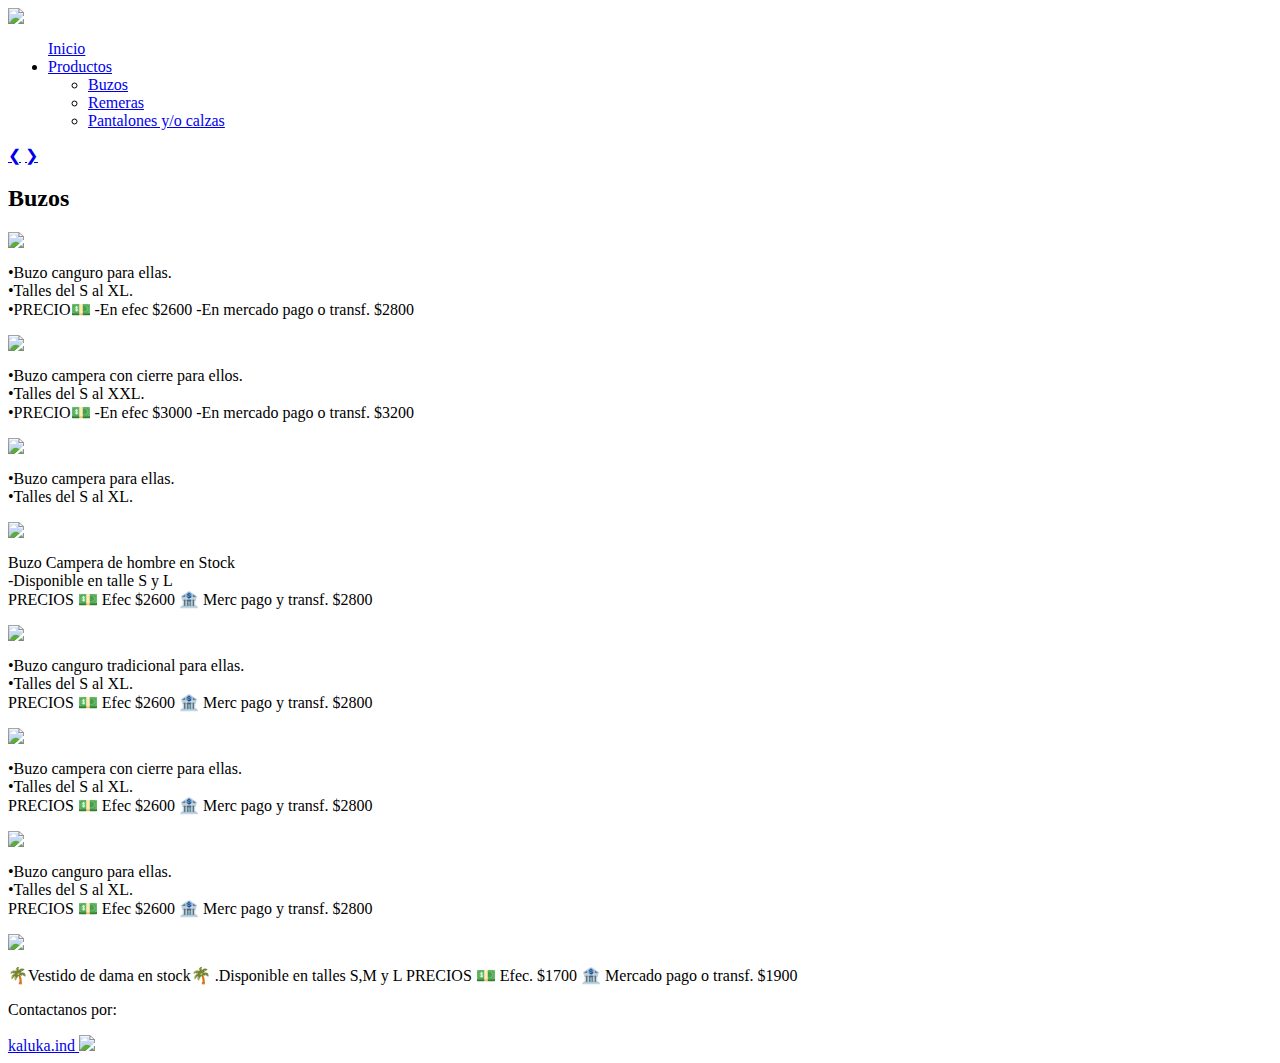
==== buzos.html @ 69c10903 "Add files via upload" ====
<html lang="en">

<head>
    <meta charset="UTF-8">
    <link rel="stylesheet" type=text/css href="C:\Users\notde\Desktop\Juegos\Programación\kaluka.ind\css.css">
    <link rel="shortcut icon" type="image/x-icon" href="C:\Users\notde\Desktop\Juegos\Programación\kaluka.ind\imagenes/logo.png" class="Logo" <meta name="viewport" content="width=device-width, initial-scale=1">
    <meta http-equiv="X-UA-Compatible" content="IE=edge">
    <link rel="preconnect" href="https://fonts.gstatic.com">
    <link rel="preconnect" href="https://fonts.gstatic.com">
    <link rel="preconnect" href="https://fonts.gstatic.com">
    <link rel="preconnect" href="https://fonts.gstatic.com">
    <link href="https://fonts.googleapis.com/css2?family=Cardo&display=swap" rel="stylesheet">
    <meta name="viewport" content="width=device-width, initial-scale=1.0">
    <title>Kaluka.ind</title>
</head>

<body>
    <nav>
        <img src="C:\Users\notde\Desktop\Juegos\Programación\kaluka.ind\imagenes/logo.png" class="logo">
        <div class="menu">
            <ul class="menuDesplegable">
                <a class="inicio" href="file:///C:/Users/notde/Desktop/Juegos/Programación/kaluka.ind/index.html">
                    Inicio</a><br>
                <li>
                    <a class="productos" href="C:\Users\notde\Desktop\Juegos\Programación\kaluka.ind/productos.html">
                        Productos</a>
                    <ul class="desplegable">
                        <li> <a class="desplegable1" href="C:\Users\notde\Desktop\Juegos\Programación\kaluka.ind/buzos.html">Buzos</a></li>
                        <li> <a class="desplegable1" href="C:\Users\notde\Desktop\Juegos\Programación\kaluka.ind/remeras.html">Remeras</a><br>
                        </li>
                        <li> <a class="desplegable1" href="C:\Users\notde\Desktop\Juegos\Programación\kaluka.ind/pantalonesYCalzas.html">Pantalones
                                y/o calzas</a></li>
                    </ul>
                </li>
            </ul>
        </div>
    </nav>
    <div class="slide-contenedor">
        <div class="miSlider fade">
            <img src="C:\Users\notde\Desktop\Juegos\Programación\kaluka.ind\imagenes\buzos/9buzos.jfif" alt="">
        </div>
        <div class="miSlider fade">
            <img src="C:\Users\notde\Desktop\Juegos\Programación\kaluka.ind\imagenes\buzos/8buzos.jfif" alt="">
        </div>
        <div class="miSlider fade">
            <img src="C:\Users\notde\Desktop\Juegos\Programación\kaluka.ind\imagenes\buzos/buzoCamperaGris.jfif" alt="">
        </div>
        <div class="miSlider fade">
            <img src="C:\Users\notde\Desktop\Juegos\Programación\kaluka.ind\imagenes\buzos/buzoCamperaParaHombres.jfif" alt="">
        </div>
        <div class="miSlider fade">
            <img src="C:\Users\notde\Desktop\Juegos\Programación\kaluka.ind\imagenes\buzos/buzoCamperaTradicionalParaEllas.jfif" alt="">
        </div>
        <div class="miSlider fade">
            <img src="C:\Users\notde\Desktop\Juegos\Programación\kaluka.ind\imagenes\buzos/buzosCamperaParaElllas.jfif" alt="">
        </div>
        <div class="miSlider fade">
            <img src="C:\Users\notde\Desktop\Juegos\Programación\kaluka.ind\imagenes\buzos/buzosCanguroAdidasParaEllas.jfif" alt="">
        </div>
        <div class="miSlider fade">
            <img src="C:\Users\notde\Desktop\Juegos\Programación\kaluka.ind\imagenes\buzos/vestidosDeDama.jfif" alt="">
        </div>
        <div class="direcciones">
            <a href="#" class="atras" onclick="avanzaSlide(-1)">&#10094;</a>
            <a href="#" class="adelante" onclick="avanzaSlide(1)">&#10095;</a>
        </div>
        <div class="barras">
            <span class="barra active" onclick="posicionSlide(1)"></span>
            <span class="barra" onclick="posicionSlide(2)"></span>
            <span class="barra" onclick="posicionSlide(3)"></span>
            <span class="barra" onclick="posicionSlide(4)"></span>
            <span class="barra" onclick="posicionSlide(5)"></span>
            <span class="barra" onclick="posicionSlide(6)"></span>
            <span class="barra" onclick="posicionSlide(7)"></span>
            <span class="barra" onclick="posicionSlide(8)"></span>
        </div>
    </div>
    <script src="main.js"></script>
    <div class="listaEntera">
        <h2 class="buzosTitulo">Buzos</h2>
        <div class="adidas1">
            <img class="fotoBuzos" id="foto1" src="C:\Users\notde\Desktop\Juegos\Programación\kaluka.ind\imagenes\buzos/9buzos.jfif">
            <p class="texto1">•Buzo canguro para ellas.<br>•Talles del S al XL.<br>•PRECIO💵
                -En efec $2600
                -En mercado pago o transf. $2800</p>
        </div>
        <div class="adidas2">
            <img class="fotoBuzos" id="foto2" src="C:\Users\notde\Desktop\Juegos\Programación\kaluka.ind\imagenes\buzos/8buzos.jfif">
            <p class="texto1 ">•Buzo campera con cierre para ellos.<br>•Talles del S al XXL.<br>•PRECIO💵
                -En efec $3000
                -En mercado pago o transf. $3200</p>
        </div>
        <div class="adidas3 ">
            <img class="fotoBuzos " id="foto3" src="C:\Users\notde\Desktop\Juegos\Programación\kaluka.ind\imagenes\buzos/buzoCamperaGris.jfif">
            <p class="texto1">•Buzo campera para ellas.<br>•Talles del S al XL.</p>
        </div>
        <div class="adidas4">
            <img class="fotoBuzos" id="foto4" src=" C:\Users\notde\Desktop\Juegos\Programación\kaluka.ind\imagenes\buzos/buzoCamperaParaHombres.jfif ">
            <p class="texto1 ">Buzo Campera de hombre en Stock<br>-Disponible en talle S y L <br>PRECIOS
                💵 Efec $2600
                🏦 Merc pago y transf. $2800</p>
        </div>
        <div class="adidas5 ">
            <img class="fotoBuzos " id="foto5" src="C:\Users\notde\Desktop\Juegos\Programación\kaluka.ind\imagenes\buzos/buzoCamperaTradicionalParaEllas.jfif">
            <p class="texto1">•Buzo canguro tradicional para ellas.<br>•Talles del S al XL.<br>PRECIOS
                💵 Efec $2600
                🏦 Merc pago y transf. $2800</p>
        </div>
        <div class="adidas6">
            <img class="fotoBuzos" id="foto6" src=" C:\Users\notde\Desktop\Juegos\Programación\kaluka.ind\imagenes\buzos/buzosCamperaParaElllas.jfif ">
            <p class="texto1 ">•Buzo campera con cierre para ellas.<br>•Talles del S al XL.<br>PRECIOS
                💵 Efec $2600
                🏦 Merc pago y transf. $2800</p>
        </div>
        <div class="adidas7 ">
            <img class="fotoBuzos " id="foto7" src="C:\Users\notde\Desktop\Juegos\Programación\kaluka.ind\imagenes\buzos/buzosCanguroAdidasParaEllas.jfif">
            <p class="texto1">•Buzo canguro para ellas.<br>•Talles del S al XL.<br>PRECIOS
                💵 Efec $2600
                🏦 Merc pago y transf. $2800</p>
        </div>
        <div class="adidas8 ">
            <img class="fotoBuzos " id="foto8" src="C:\Users\notde\Desktop\Juegos\Programación\kaluka.ind\imagenes\buzos/vestidosDeDama.jfif">
            <p class="texto1">🌴Vestido de dama en stock🌴
                .Disponible en talles S,M y L
                PRECIOS
                💵 Efec. $1700
                🏦 Mercado pago o transf. $1900</p>
        </div>
    </div>
    <footer><div class="cajaContactos"><p>Contactanos por:</p><a target=_blank href="https://www.instagram.com/kaluka.ind/">kaluka.ind
        <img class="logoIg" src="C:\Users\notde\Desktop\Juegos\Programación\kaluka.ind\imagenes/ig.jpg"></a>
            </div>
        </footer>
</body>

</html>
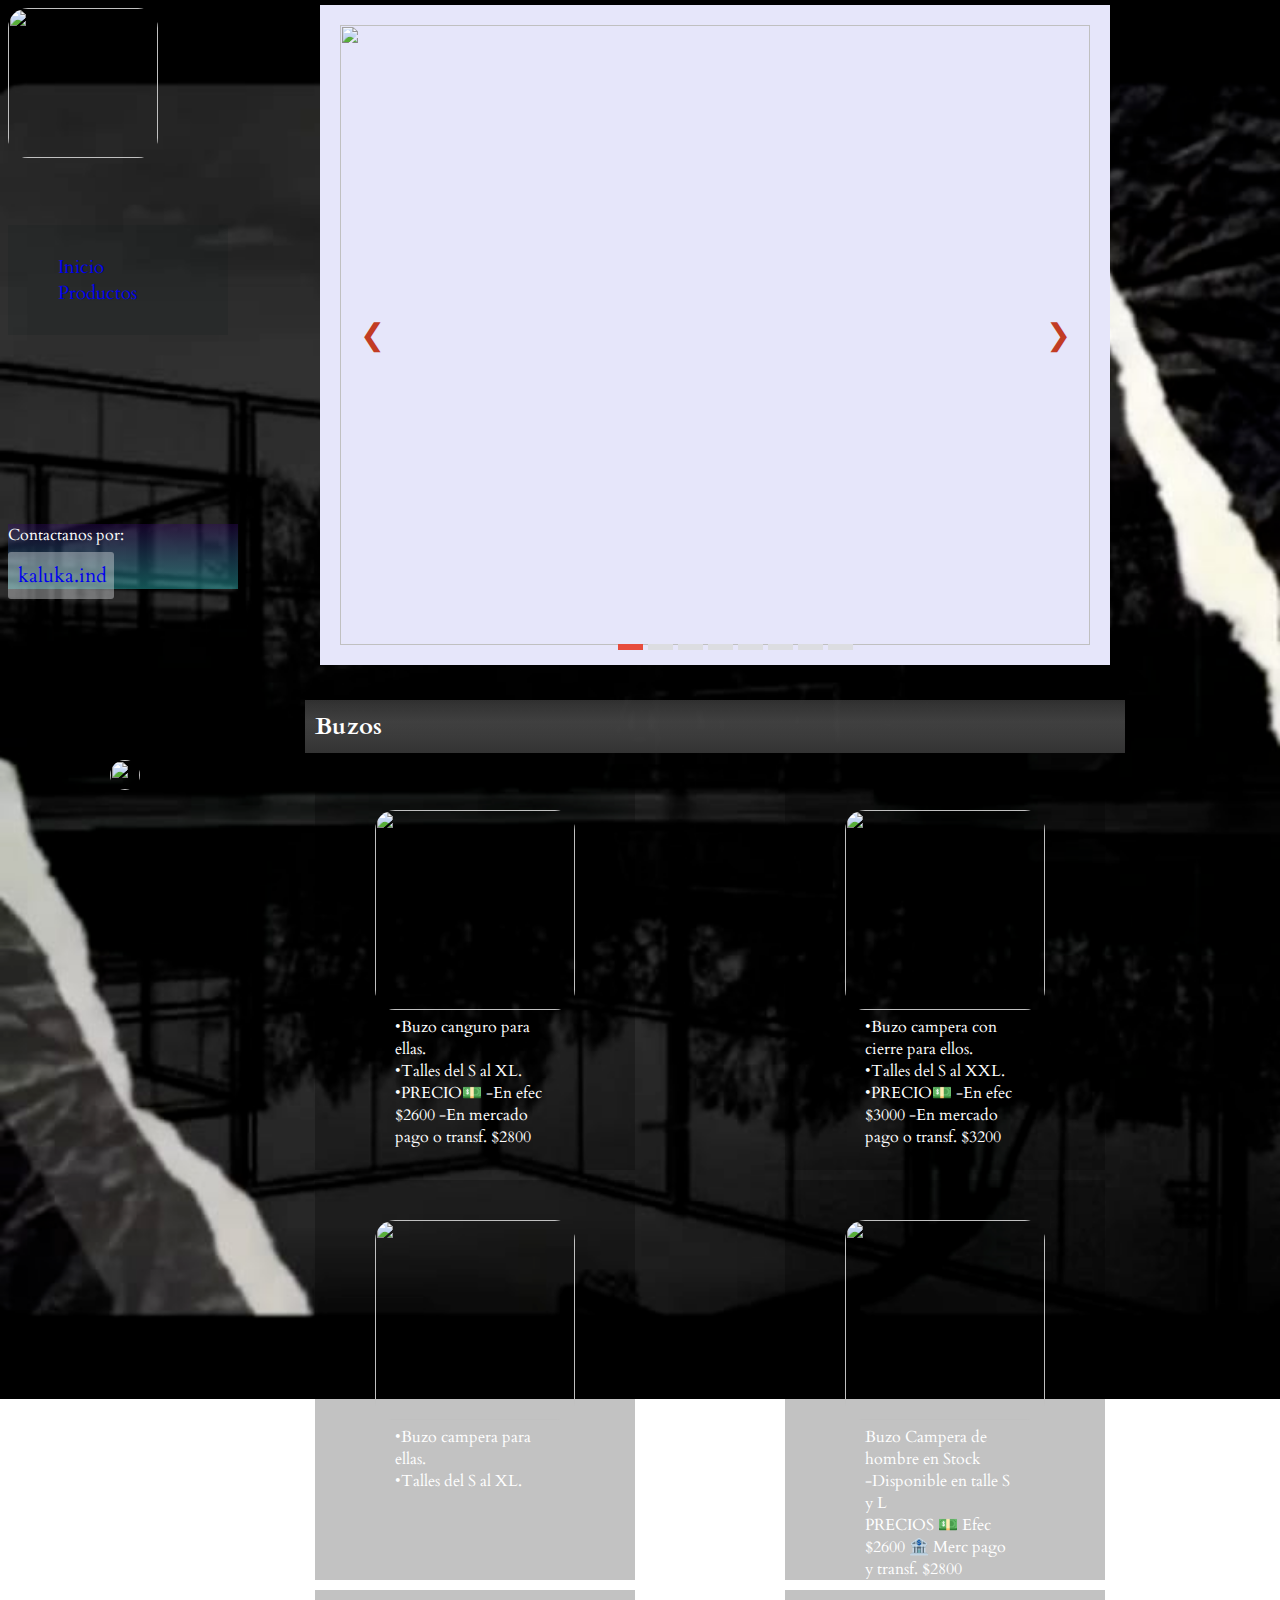
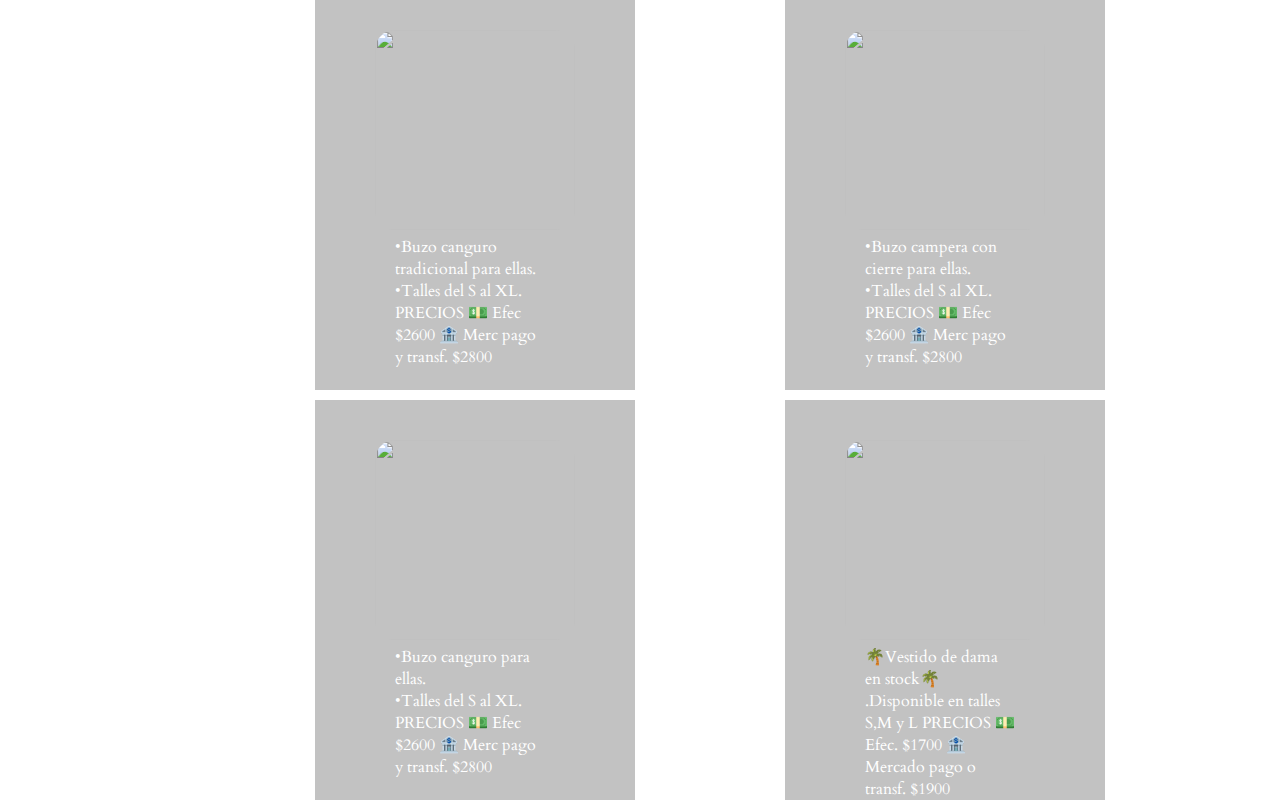
==== commit e4698961: "Update buzos.html" ====
--- a/buzos.html
+++ b/buzos.html
@@ -2,8 +2,8 @@
 
 <head>
     <meta charset="UTF-8">
-    <link rel="stylesheet" type=text/css href="C:\Users\notde\Desktop\Juegos\Programación\kaluka.ind\css.css">
-    <link rel="shortcut icon" type="image/x-icon" href="C:\Users\notde\Desktop\Juegos\Programación\kaluka.ind\imagenes/logo.png" class="Logo" <meta name="viewport" content="width=device-width, initial-scale=1">
+    <link rel="stylesheet" type=text/css href="css.css">
+    <link rel="shortcut icon" type="image/x-icon" href="logo.png" class="Logo" <meta name="viewport" content="width=device-width, initial-scale=1">
     <meta http-equiv="X-UA-Compatible" content="IE=edge">
     <link rel="preconnect" href="https://fonts.gstatic.com">
     <link rel="preconnect" href="https://fonts.gstatic.com">
@@ -16,19 +16,19 @@
 
 <body>
     <nav>
-        <img src="C:\Users\notde\Desktop\Juegos\Programación\kaluka.ind\imagenes/logo.png" class="logo">
+        <img src="logo.png" class="logo">
         <div class="menu">
             <ul class="menuDesplegable">
-                <a class="inicio" href="file:///C:/Users/notde/Desktop/Juegos/Programación/kaluka.ind/index.html">
+                <a class="inicio" href="index.html">
                     Inicio</a><br>
                 <li>
-                    <a class="productos" href="C:\Users\notde\Desktop\Juegos\Programación\kaluka.ind/productos.html">
+                    <a class="productos" href="productos.html">
                         Productos</a>
                     <ul class="desplegable">
-                        <li> <a class="desplegable1" href="C:\Users\notde\Desktop\Juegos\Programación\kaluka.ind/buzos.html">Buzos</a></li>
-                        <li> <a class="desplegable1" href="C:\Users\notde\Desktop\Juegos\Programación\kaluka.ind/remeras.html">Remeras</a><br>
+                        <li> <a class="desplegable1" href="buzos.html">Buzos</a></li>
+                        <li> <a class="desplegable1" href="remeras.html">Remeras</a><br>
                         </li>
-                        <li> <a class="desplegable1" href="C:\Users\notde\Desktop\Juegos\Programación\kaluka.ind/pantalonesYCalzas.html">Pantalones
+                        <li> <a class="desplegable1" href="pantalonesYCalzas.html">Pantalones
                                 y/o calzas</a></li>
                     </ul>
                 </li>
@@ -37,28 +37,28 @@
     </nav>
     <div class="slide-contenedor">
         <div class="miSlider fade">
-            <img src="C:\Users\notde\Desktop\Juegos\Programación\kaluka.ind\imagenes\buzos/9buzos.jfif" alt="">
+            <img src="9buzos.jfif" alt="">
         </div>
         <div class="miSlider fade">
-            <img src="C:\Users\notde\Desktop\Juegos\Programación\kaluka.ind\imagenes\buzos/8buzos.jfif" alt="">
+            <img src="8buzos.jfif" alt="">
         </div>
         <div class="miSlider fade">
-            <img src="C:\Users\notde\Desktop\Juegos\Programación\kaluka.ind\imagenes\buzos/buzoCamperaGris.jfif" alt="">
+            <img src="buzoCamperaGris.jfif" alt="">
         </div>
         <div class="miSlider fade">
-            <img src="C:\Users\notde\Desktop\Juegos\Programación\kaluka.ind\imagenes\buzos/buzoCamperaParaHombres.jfif" alt="">
+            <img src="buzoCamperaParaHombres.jfif" alt="">
         </div>
         <div class="miSlider fade">
-            <img src="C:\Users\notde\Desktop\Juegos\Programación\kaluka.ind\imagenes\buzos/buzoCamperaTradicionalParaEllas.jfif" alt="">
+            <img src="buzoCamperaTradicionalParaEllas.jfif" alt="">
         </div>
         <div class="miSlider fade">
-            <img src="C:\Users\notde\Desktop\Juegos\Programación\kaluka.ind\imagenes\buzos/buzosCamperaParaElllas.jfif" alt="">
+            <img src="buzosCamperaParaElllas.jfif" alt="">
         </div>
         <div class="miSlider fade">
-            <img src="C:\Users\notde\Desktop\Juegos\Programación\kaluka.ind\imagenes\buzos/buzosCanguroAdidasParaEllas.jfif" alt="">
+            <img src="buzosCanguroAdidasParaEllas.jfif" alt="">
         </div>
         <div class="miSlider fade">
-            <img src="C:\Users\notde\Desktop\Juegos\Programación\kaluka.ind\imagenes\buzos/vestidosDeDama.jfif" alt="">
+            <img src="vestidosDeDama.jfif" alt="">
         </div>
         <div class="direcciones">
             <a href="#" class="atras" onclick="avanzaSlide(-1)">&#10094;</a>
@@ -79,47 +79,47 @@
     <div class="listaEntera">
         <h2 class="buzosTitulo">Buzos</h2>
         <div class="adidas1">
-            <img class="fotoBuzos" id="foto1" src="C:\Users\notde\Desktop\Juegos\Programación\kaluka.ind\imagenes\buzos/9buzos.jfif">
+            <img class="fotoBuzos" id="foto1" src="9buzos.jfif">
             <p class="texto1">•Buzo canguro para ellas.<br>•Talles del S al XL.<br>•PRECIO💵
                 -En efec $2600
                 -En mercado pago o transf. $2800</p>
         </div>
         <div class="adidas2">
-            <img class="fotoBuzos" id="foto2" src="C:\Users\notde\Desktop\Juegos\Programación\kaluka.ind\imagenes\buzos/8buzos.jfif">
+            <img class="fotoBuzos" id="foto2" src="8buzos.jfif">
             <p class="texto1 ">•Buzo campera con cierre para ellos.<br>•Talles del S al XXL.<br>•PRECIO💵
                 -En efec $3000
                 -En mercado pago o transf. $3200</p>
         </div>
         <div class="adidas3 ">
-            <img class="fotoBuzos " id="foto3" src="C:\Users\notde\Desktop\Juegos\Programación\kaluka.ind\imagenes\buzos/buzoCamperaGris.jfif">
+            <img class="fotoBuzos " id="foto3" src="buzoCamperaGris.jfif">
             <p class="texto1">•Buzo campera para ellas.<br>•Talles del S al XL.</p>
         </div>
         <div class="adidas4">
-            <img class="fotoBuzos" id="foto4" src=" C:\Users\notde\Desktop\Juegos\Programación\kaluka.ind\imagenes\buzos/buzoCamperaParaHombres.jfif ">
+            <img class="fotoBuzos" id="foto4" src="buzoCamperaParaHombres.jfif">
             <p class="texto1 ">Buzo Campera de hombre en Stock<br>-Disponible en talle S y L <br>PRECIOS
                 💵 Efec $2600
                 🏦 Merc pago y transf. $2800</p>
         </div>
         <div class="adidas5 ">
-            <img class="fotoBuzos " id="foto5" src="C:\Users\notde\Desktop\Juegos\Programación\kaluka.ind\imagenes\buzos/buzoCamperaTradicionalParaEllas.jfif">
+            <img class="fotoBuzos " id="foto5" src="buzoCamperaTradicionalParaEllas.jfif">
             <p class="texto1">•Buzo canguro tradicional para ellas.<br>•Talles del S al XL.<br>PRECIOS
                 💵 Efec $2600
                 🏦 Merc pago y transf. $2800</p>
         </div>
         <div class="adidas6">
-            <img class="fotoBuzos" id="foto6" src=" C:\Users\notde\Desktop\Juegos\Programación\kaluka.ind\imagenes\buzos/buzosCamperaParaElllas.jfif ">
+            <img class="fotoBuzos" id="foto6" src="buzosCamperaParaElllas.jfif">
             <p class="texto1 ">•Buzo campera con cierre para ellas.<br>•Talles del S al XL.<br>PRECIOS
                 💵 Efec $2600
                 🏦 Merc pago y transf. $2800</p>
         </div>
         <div class="adidas7 ">
-            <img class="fotoBuzos " id="foto7" src="C:\Users\notde\Desktop\Juegos\Programación\kaluka.ind\imagenes\buzos/buzosCanguroAdidasParaEllas.jfif">
+            <img class="fotoBuzos " id="foto7" src="buzosCanguroAdidasParaEllas.jfif">
             <p class="texto1">•Buzo canguro para ellas.<br>•Talles del S al XL.<br>PRECIOS
                 💵 Efec $2600
                 🏦 Merc pago y transf. $2800</p>
         </div>
         <div class="adidas8 ">
-            <img class="fotoBuzos " id="foto8" src="C:\Users\notde\Desktop\Juegos\Programación\kaluka.ind\imagenes\buzos/vestidosDeDama.jfif">
+            <img class="fotoBuzos " id="foto8" src="vestidosDeDama.jfif">
             <p class="texto1">🌴Vestido de dama en stock🌴
                 .Disponible en talles S,M y L
                 PRECIOS
@@ -128,9 +128,9 @@
         </div>
     </div>
     <footer><div class="cajaContactos"><p>Contactanos por:</p><a target=_blank href="https://www.instagram.com/kaluka.ind/">kaluka.ind
-        <img class="logoIg" src="C:\Users\notde\Desktop\Juegos\Programación\kaluka.ind\imagenes/ig.jpg"></a>
+        <img class="logoIg" src="ig.jpg"></a>
             </div>
         </footer>
 </body>
 
-</html>+</html>
--- a/css.css
+++ b/css.css
@@ -0,0 +1,648 @@
+body {
+    width: auto;
+    height: auto;
+    background: url(fondo.png);
+    background-repeat: no-repeat;
+    background-attachment: fixed;
+    background-size: cover;
+    color: white;
+    font-family: 'Cardo', serif;
+}
+
+.logo {
+    width: 150px;
+    height: 150px;
+    border-radius: 20px;
+    position: absolute;
+}
+
+
+/*Zona Menu*/
+
+.menu {
+    position: absolute;
+    top: 25%;
+    background-color: rgba(18, 29, 29, 0.178);
+    font-size: larger;
+    width: 200px;
+    text-decoration: solid;
+    padding: 10px;
+}
+
+.inicio {
+    text-decoration: none;
+    transition: 1s;
+}
+
+.productos {
+    text-decoration: none;
+    transition: 1s;
+}
+
+nav {
+    width: 200px;
+    height: 500px;
+    list-style: none;
+}
+
+.menuDesplegable {
+    float: left;
+    list-style: none;
+    transition: 0.5s;
+}
+
+.desplegable {
+    text-decoration: none;
+    list-style: none;
+    display: none;
+    transition: 0.5s;
+}
+
+.inicio:hover {
+    transition: 0.5s;
+    border-left: 5px solid rgba(95, 158, 160, 0.37);
+    width: 100%;
+}
+
+.productos:hover {
+    transition: 0.5s;
+    border-left: 5px solid rgba(95, 158, 160, 0.37);
+}
+
+.desplegable1 {
+    list-style: none;
+    text-decoration: none;
+    transition: 0.5s;
+}
+
+.desplegable1:hover {
+    border-left: 5px solid rgba(165, 42, 42, 0.226);
+}
+
+nav ul li:hover ul {
+    display: block;
+}
+
+.cajaContactos{
+    width: 230px;
+    height: 65px;
+    text-decoration: none;
+    background-image: linear-gradient(to top, #30d0d067 0%, #33086762 100%);
+}
+.cajaContactos a{
+    font-size: 20px;
+    padding: 10px 7px 10px 10px;
+    background: #dcdde16c;
+    text-decoration: none;
+    transition: 1s;
+    border-radius: 3px;
+}
+
+.cajaContactos a:hover{
+    background:rgb(34, 120, 178) ;
+}
+
+    .logoIg{
+    position: absolute;
+    width: 30px;
+    height: 30px;
+    left: 110px;
+    bottom: 110px;
+    border-radius: 20px;
+}
+/*Termina Zona Menu*/
+
+
+/*Zona Primera Página*/
+
+h1 {
+    background-image: linear-gradient(120deg, #a1c4fd7a 0%, #c2e9fb85 100%);
+text-align: center;
+}
+
+.primeraCaja {
+    position: absolute;
+    background-color: #3232327a;
+    top: 205px;
+    left: 250px;
+    width: 430px;
+    height: 450px;
+}
+
+.nosotros {
+    position: absolute;
+    height: 340px;
+    width: 400px;
+    top: 90px;
+    left: 15px;
+    border-radius: 20px;
+}
+
+.segundaCaja {
+    position: absolute;
+    left: 700px;
+    top: 205px;
+    width: 430px;
+    height: 450px;
+    background-color: #3232327a;
+}
+
+.proceso {
+    position: absolute;
+    width: 400px;
+    height: 350px;
+    left: 15px;
+    border-radius: 20px;
+}
+
+.tercerCaja {
+    position: absolute;
+    top: 670px;
+    left: 480px;
+    width: 430px;
+    height: 450px;
+    background-color: #3232327a;
+
+}
+
+.medioDePago {
+    position: absolute;
+    width: 400px;
+    height: 330px;
+    left: 15px;
+    border-radius: 20px;
+}
+
+
+/*Termina Zona Primera Página*/
+
+
+/*Zona Segunda Página*/
+
+.menuProductos {
+    position: absolute;
+    top: 180px;
+    left: 400px;
+    width: 500px;
+    height: 400px;
+    padding: 50px;
+}
+
+.menuProductos div a{
+    font-size: 25px;
+}
+.cajaBuzos {
+    position: absolute;
+    right: 400px;
+    background-color: rgba(0, 0, 0, 0.103);
+    width: 300px;
+    height: 280px;
+    padding: 5px;
+    transition: 1s;
+}
+
+.buzos {
+    position: absolute;
+    left: 120px;
+    width: 180px;
+    height: 250px;
+    text-decoration: none;
+}
+
+.fotoBuzos {
+    position: absolute;
+    top: 40px;
+    left: 60px;
+    width: 200px;
+    height: 200px;
+    border-radius: 20px;
+}
+
+.cajaBuzos:hover {
+    background-color: rgb(33, 33, 56);
+}
+
+.cajaRemeras {
+    position: absolute;
+    background-color: rgba(0, 0, 0, 0.192);
+    left: 250px;
+    width: 300px;
+    height: 280px;
+    padding: 5px;
+    transition: 1s;
+}
+
+.remeras {
+    position: absolute;
+    width: 180px;
+    height: 250px;
+    left: 120px;
+    text-decoration: none;
+}
+
+.fotoRemeras {
+    position: absolute;
+    width: 200px;
+    bottom: 40px;
+    left: 60px;
+    height: 200px;
+    border-radius: 20px;
+}
+
+.cajaRemeras:hover {
+    background-color: rgb(33, 33, 56);
+}
+
+
+/*.vestidos {
+    position: absolute;
+    top: 300px;
+    text-decoration: none;
+}*/
+
+.cajaPantalones {
+    position: absolute;
+    background-color: rgba(0, 0, 0, 0.267);
+    left: 70px;
+    top: 350px;
+    width: 300px;
+    height: 280px;
+    padding: 5px;
+    transition: 1s;
+}
+
+.pantalones {
+    position: absolute;
+    text-decoration: none;
+    left: 50px;
+    width: 200px;
+    height: 250px;
+}
+
+.fotoPantalones {
+    position: absolute;
+    width: 200px;
+    top: 50px;
+    left: 55px;
+    height: 200px;
+    border-radius: 20px;
+}
+
+.cajaPantalones:hover {
+    background-color: rgb(33, 33, 56);
+}
+
+.menuProductos div a{
+    text-align: center;
+    width: 100%;
+    height: 100%;
+    left: 0px;
+    z-index: 2000;
+}
+/*Termina Zona Segunda Página*/
+
+
+/*Zona Lista De Productos*/
+
+.slide-contenedor {
+    position: absolute;
+    top: 5px;
+    left: 320px;
+    margin: auto;
+    width: 750px;
+    height: 620px;
+    padding: 20px;
+    overflow: hidden;
+    background-color: lavender;
+    /* margin: auto; */
+}
+
+
+/* .miSlider{
+    display: none;
+    transition: 2s;
+    max-height: 100vh;
+} */
+
+.miSlider img {
+    width: 100%;
+    max-height: 100vh;
+    height: inherit;
+    object-fit: cover;
+    vertical-align: top;
+    transition: 2s;
+}
+
+.direcciones {
+    width: 95%;
+    height: 100%;
+    position: absolute;
+    top: 0;
+    display: flex;
+    justify-content: space-between;
+    align-items: center;
+    font-size: 30px;
+}
+
+.direcciones a {
+    color: rgb(194, 60, 36);
+    display: inline-block;
+    padding: 20px;
+    text-decoration: none;
+}
+
+.direcciones a:hover {
+    background: rgba(0, 0, 0, .5);
+    transition: .5s;
+}
+
+.barras {
+    position: absolute;
+    bottom: 0;
+    width: 100%;
+    display: flex;
+    justify-content: center;
+    margin-bottom: 15px;
+}
+
+.barra {
+    cursor: pointer;
+    height: 6px;
+    width: 25px;
+    margin: 0 2px;
+    background: #dcdde1;
+    display: inline-block;
+    margin-left: 3px;
+}
+
+.active {
+    background-color: #e74c3c;
+}
+
+.fade {
+    animation-name: fade;
+    animation-duration: 1.5s;
+}
+
+@keyframes fade {
+    from {
+        opacity: .4;
+    }
+    to {
+        opacity: 1;
+    }
+}
+
+.listaEntera {
+    position: absolute;
+    left: 225px;
+    width: 600px;
+    height: 600px;
+    top: 680px;
+}
+
+.buzosTitulo {
+    position: absolute;
+    left: 80px;
+}
+
+h2 {
+    position: absolute;
+    background-color: rgba(0, 0, 0, 0.212);
+    width: 800px;
+    padding: 10px;
+    background: linear-gradient(to bottom, #3232327a 0%, #3f3f3f9a 40%, #1C1C1C 150%), linear-gradient(to top, rgba(255, 255, 255, 0.40) 0%, rgba(0, 0, 0, 0.25) 200%);
+    background-blend-mode: multiply;
+}
+
+.fotosBuzos {
+    position: fixed;
+    width: 200px;
+    height: 200px;
+    border-radius: 5px;
+}
+
+.texto1 {
+    position: absolute;
+    width: 150px;
+    left: 80px;
+    top: 230px;
+}
+
+.adidas1 {
+    position: absolute;
+    background-color: rgba(0, 0, 0, 0.24);
+    top: 90px;
+    width: 320px;
+    height: 400px;
+    left: 90px;
+    z-index: 1;
+    transition: all 1s;
+}
+
+.adidas1:hover {
+    background: linear-gradient(to bottom, #323232 0%, #3F3F3F 40%, #1C1C1C 150%), linear-gradient(to top, rgba(255, 255, 255, 0.40) 0%, rgba(0, 0, 0, 0.25) 200%);
+    background-blend-mode: multiply;
+    transition: 2s;
+}
+
+.adidas2 {
+    position: absolute;
+    background-color: rgba(0, 0, 0, 0.24);
+    width: 320px;
+    height: 400px;
+    top: 90px;
+    left: 560px;
+    z-index: 2;
+    transition: all 1s;
+}
+
+.adidas2:hover {
+    background: linear-gradient(to bottom, #323232 0%, #3F3F3F 40%, #1C1C1C 150%), linear-gradient(to top, rgba(255, 255, 255, 0.40) 0%, rgba(0, 0, 0, 0.25) 200%);
+    background-blend-mode: multiply;
+    transition: 2s;
+}
+
+.adidas3 {
+    position: absolute;
+    background-color: rgba(0, 0, 0, 0.24);
+    width: 320px;
+    height: 400px;
+    top: 500px;
+    left: 90px;
+    z-index: 3;
+    transition: all 1s;
+}
+
+.adidas3:hover {
+    background: linear-gradient(to bottom, #323232 0%, #3F3F3F 40%, #1C1C1C 150%), linear-gradient(to top, rgba(255, 255, 255, 0.40) 0%, rgba(0, 0, 0, 0.25) 200%);
+    background-blend-mode: multiply;
+    transition: 2s;
+}
+
+.adidas4 {
+    position: absolute;
+    background-color: rgba(0, 0, 0, 0.24);
+    width: 320px;
+    height: 400px;
+    top: 500px;
+    left: 560px;
+    z-index: 4;
+    transition: all 1s;
+}
+
+.adidas4:hover {
+    background: linear-gradient(to bottom, #323232 0%, #3F3F3F 40%, #1C1C1C 150%), linear-gradient(to top, rgba(255, 255, 255, 0.40) 0%, rgba(0, 0, 0, 0.25) 200%);
+    background-blend-mode: multiply;
+    transition: 2s;
+}
+
+.adidas5 {
+    position: absolute;
+    background-color: rgba(0, 0, 0, 0.24);
+    width: 320px;
+    height: 400px;
+    top: 910px;
+    left: 90px;
+    z-index: 5;
+    transition: all 1s;
+}
+
+.adidas5:hover {
+    background: linear-gradient(to bottom, #323232 0%, #3F3F3F 40%, #1C1C1C 150%), linear-gradient(to top, rgba(255, 255, 255, 0.40) 0%, rgba(0, 0, 0, 0.25) 200%);
+    background-blend-mode: multiply;
+    transition: 2s;
+}
+
+.adidas6 {
+    position: absolute;
+    background-color: rgba(0, 0, 0, 0.24);
+    width: 320px;
+    height: 400px;
+    top: 910px;
+    left: 560px;
+    z-index: 6;
+    transition: all 1s;
+}
+
+.adidas6:hover {
+    background: linear-gradient(to bottom, #323232 0%, #3F3F3F 40%, #1C1C1C 150%), linear-gradient(to top, rgba(255, 255, 255, 0.40) 0%, rgba(0, 0, 0, 0.25) 200%);
+    background-blend-mode: multiply;
+    transition: 2s;
+}
+
+.adidas7 {
+    position: absolute;
+    background-color: rgba(0, 0, 0, 0.24);
+    width: 320px;
+    height: 400px;
+    top: 1320px;
+    left: 90px;
+    z-index: 7;
+    transition: all 1s;
+}
+
+.adidas7:hover {
+    background: linear-gradient(to bottom, #323232 0%, #3F3F3F 40%, #1C1C1C 150%), linear-gradient(to top, rgba(255, 255, 255, 0.40) 0%, rgba(0, 0, 0, 0.25) 200%);
+    background-blend-mode: multiply;
+    transition: 2s;
+}
+
+.adidas8 {
+    position: absolute;
+    background-color: rgba(0, 0, 0, 0.24);
+    width: 320px;
+    height: 400px;
+    top: 1320px;
+    left: 560px;
+    transition: all 1s;
+}
+
+.adidas8:hover {
+    background: linear-gradient(to bottom, #323232 0%, #3F3F3F 40%, #1C1C1C 150%), linear-gradient(to top, rgba(255, 255, 255, 0.40) 0%, rgba(0, 0, 0, 0.25) 200%);
+    background-blend-mode: multiply;
+    transition: 2s;
+}
+
+.adidas9 {
+    position: absolute;
+    background-color: rgba(0, 0, 0, 0.24);
+    width: 320px;
+    height: 400px;
+    top: 1730px;
+    left: 90px;
+    transition: all 1s;
+}
+
+.adidas9:hover {
+    background: linear-gradient(to bottom, #323232 0%, #3F3F3F 40%, #1C1C1C 150%), linear-gradient(to top, rgba(255, 255, 255, 0.40) 0%, rgba(0, 0, 0, 0.25) 200%);
+    background-blend-mode: multiply;
+    transition: 2s;
+}
+
+.adidas10 {
+    position: absolute;
+    background-color: rgba(0, 0, 0, 0.24);
+    width: 320px;
+    height: 400px;
+    top: 1730px;
+    left: 560px;
+    transition: all 1s;
+}
+
+.adidas10:hover {
+    background: linear-gradient(to bottom, #323232 0%, #3F3F3F 40%, #1C1C1C 150%), linear-gradient(to top, rgba(255, 255, 255, 0.40) 0%, rgba(0, 0, 0, 0.25) 200%);
+    background-blend-mode: multiply;
+    transition: 2s;
+}
+
+.adidas11 {
+    position: absolute;
+    background-color: rgba(0, 0, 0, 0.24);
+    width: 320px;
+    height: 400px;
+    top: 2140px;
+    left: 90px;
+    transition: all 1s;
+}
+
+.adidas11:hover {
+    background: linear-gradient(to bottom, #323232 0%, #3F3F3F 40%, #1C1C1C 150%), linear-gradient(to top, rgba(255, 255, 255, 0.40) 0%, rgba(0, 0, 0, 0.25) 200%);
+    background-blend-mode: multiply;
+    transition: 2s;
+}
+
+.adidas12 {
+    position: absolute;
+    background-color: rgba(0, 0, 0, 0.24);
+    width: 320px;
+    height: 400px;
+    top: 2140px;
+    left: 560px;
+    transition: all 1s;
+}
+
+.adidas12:hover {
+    background: linear-gradient(to bottom, #323232 0%, #3F3F3F 40%, #1C1C1C 150%), linear-gradient(to top, rgba(255, 255, 255, 0.40) 0%, rgba(0, 0, 0, 0.25) 200%);
+    background-blend-mode: multiply;
+    transition: 2s;
+}
+
+.adidas13 {
+    position: absolute;
+    background-color: rgba(0, 0, 0, 0.24);
+    width: 320px;
+    height: 400px;
+    top: 2550px;
+    left: 90px;
+    transition: all 1s;
+}
+
+.adidas13:hover {
+    background: linear-gradient(to bottom, #323232 0%, #3F3F3F 40%, #1C1C1C 150%), linear-gradient(to top, rgba(255, 255, 255, 0.40) 0%, rgba(0, 0, 0, 0.25) 200%);
+    background-blend-mode: multiply;
+    transition: 2s;
+}
+
+
+/*Termina Zona Lista De Productos*/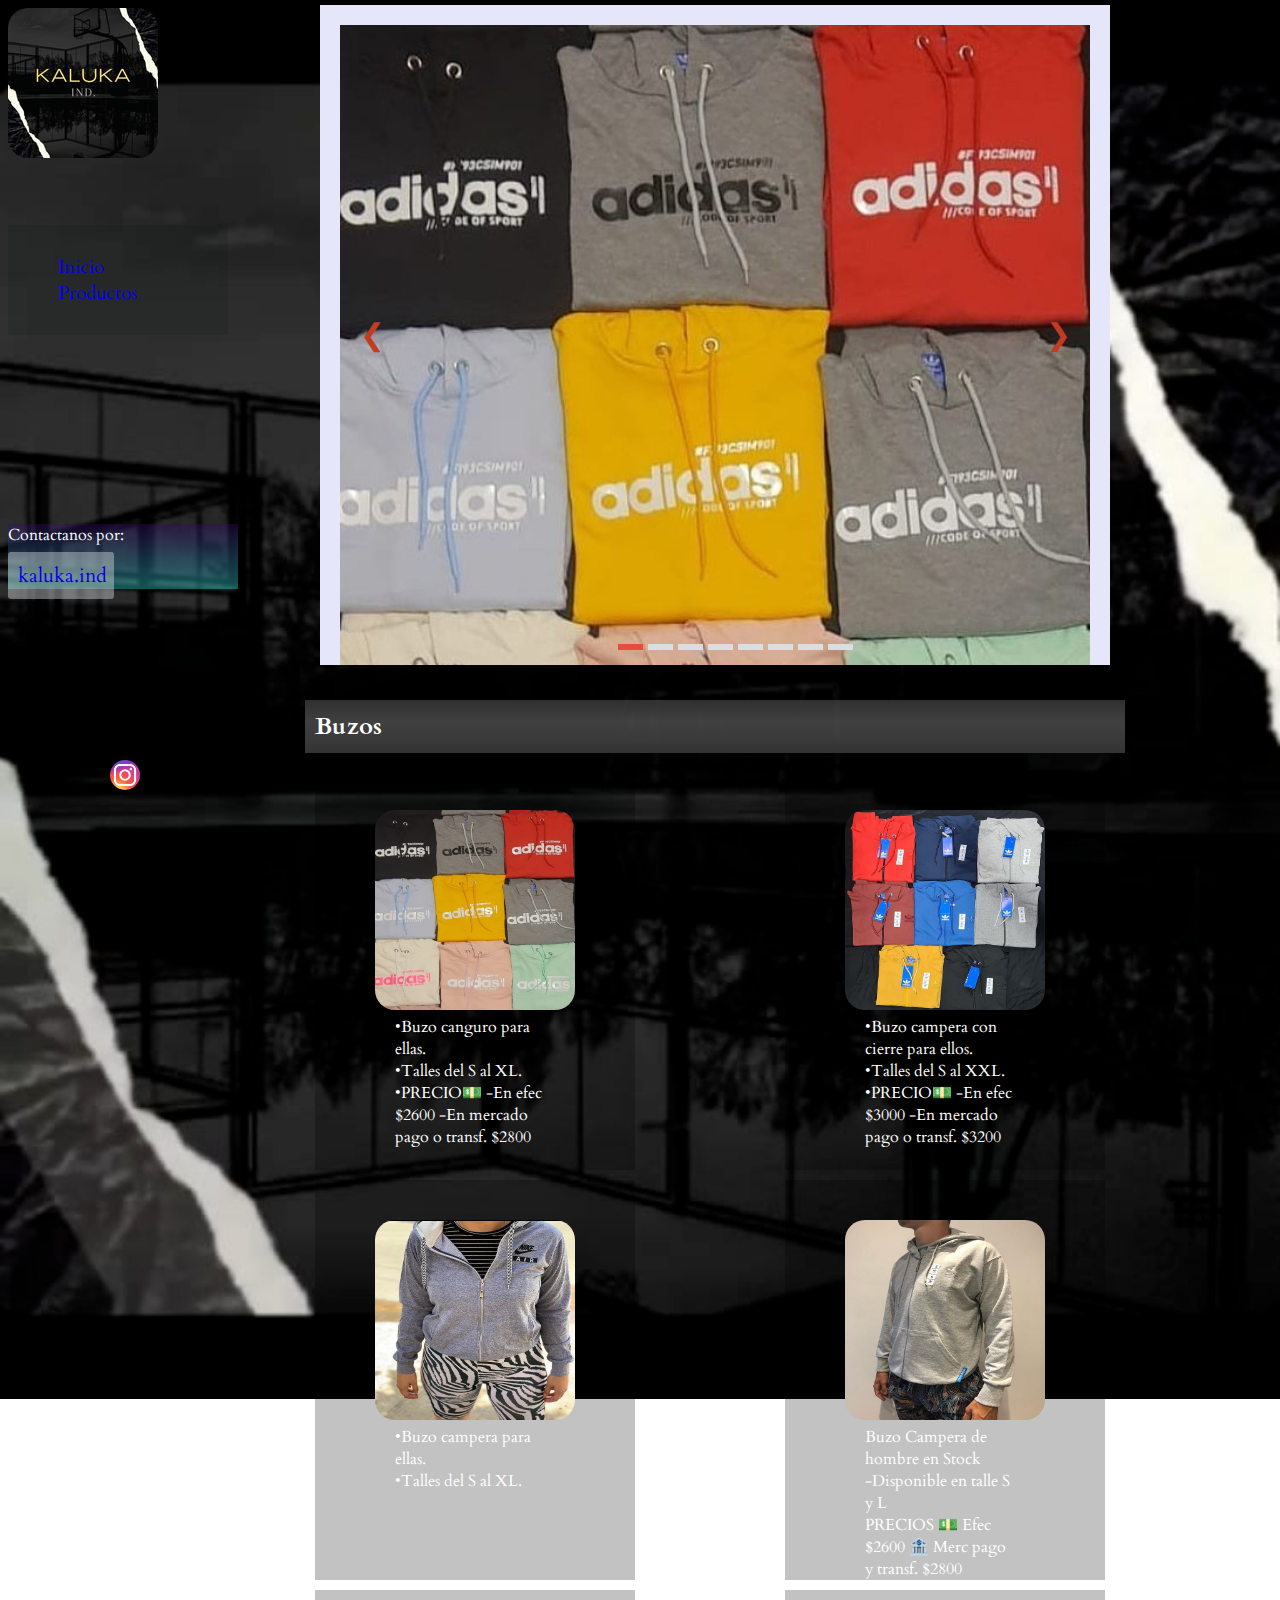
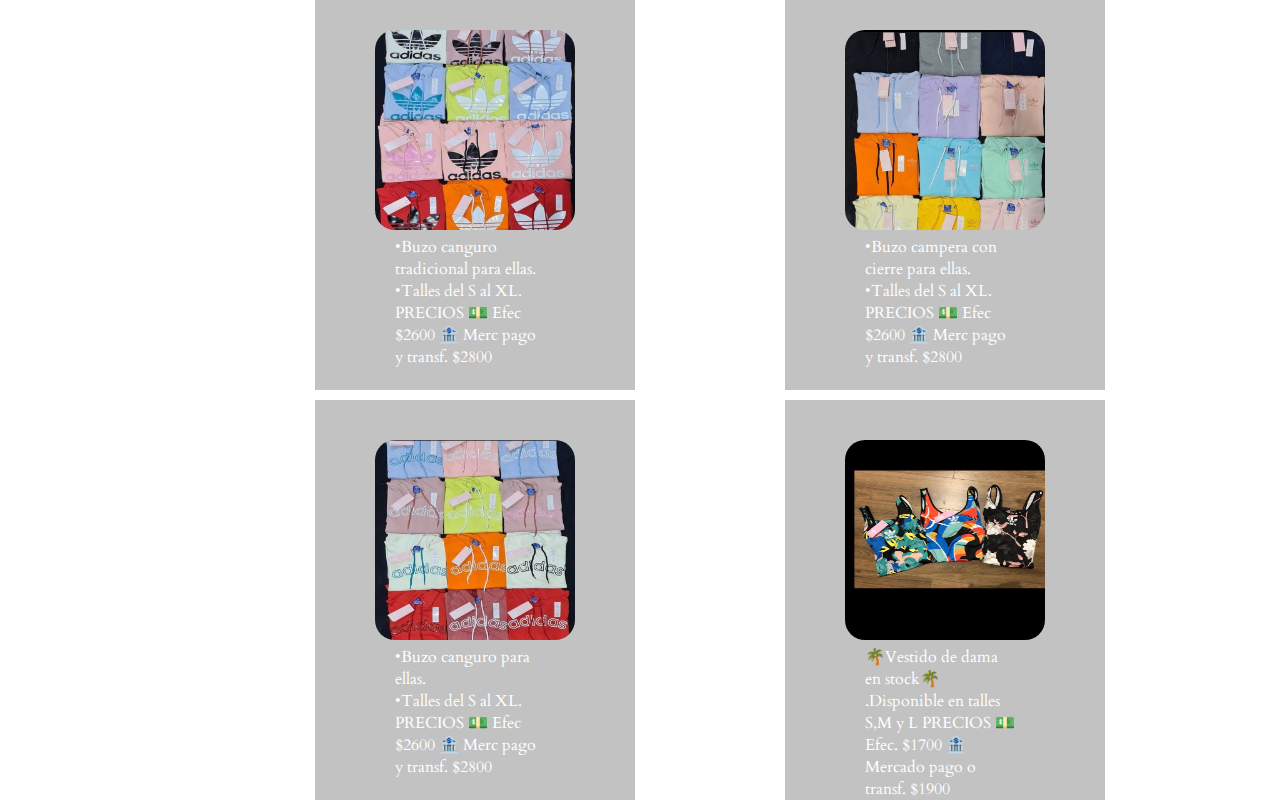
==== commit 5d181825: "Update buzos.html" ====
--- a/buzos.html
+++ b/buzos.html
@@ -3,7 +3,7 @@
 <head>
     <meta charset="UTF-8">
     <link rel="stylesheet" type=text/css href="css.css">
-    <link rel="shortcut icon" type="image/x-icon" href="logo.png" class="Logo" <meta name="viewport" content="width=device-width, initial-scale=1">
+    <link rel="shortcut icon" type="image/x-icon" href="imagenes/logo.png" class="Logo" <meta name="viewport" content="width=device-width, initial-scale=1">
     <meta http-equiv="X-UA-Compatible" content="IE=edge">
     <link rel="preconnect" href="https://fonts.gstatic.com">
     <link rel="preconnect" href="https://fonts.gstatic.com">
@@ -16,7 +16,7 @@
 
 <body>
     <nav>
-        <img src="logo.png" class="logo">
+        <img src="imagenes/logo.png" class="logo">
         <div class="menu">
             <ul class="menuDesplegable">
                 <a class="inicio" href="index.html">
@@ -37,28 +37,28 @@
     </nav>
     <div class="slide-contenedor">
         <div class="miSlider fade">
-            <img src="9buzos.jfif" alt="">
+            <img src="imagenes\buzos/9buzos.jfif" alt="">
         </div>
         <div class="miSlider fade">
-            <img src="8buzos.jfif" alt="">
+            <img src="imagenes\buzos/8buzos.jfif" alt="">
         </div>
         <div class="miSlider fade">
-            <img src="buzoCamperaGris.jfif" alt="">
+            <img src="imagenes\buzos/buzoCamperaGris.jfif" alt="">
         </div>
         <div class="miSlider fade">
-            <img src="buzoCamperaParaHombres.jfif" alt="">
+            <img src="imagenes\buzos/buzoCamperaParaHombres.jfif" alt="">
         </div>
         <div class="miSlider fade">
-            <img src="buzoCamperaTradicionalParaEllas.jfif" alt="">
+            <img src="imagenes\buzos/buzoCamperaTradicionalParaEllas.jfif" alt="">
         </div>
         <div class="miSlider fade">
-            <img src="buzosCamperaParaElllas.jfif" alt="">
+            <img src="imagenes\buzos/buzosCamperaParaElllas.jfif" alt="">
         </div>
         <div class="miSlider fade">
-            <img src="buzosCanguroAdidasParaEllas.jfif" alt="">
+            <img src="imagenes\buzos/buzosCanguroAdidasParaEllas.jfif" alt="">
         </div>
         <div class="miSlider fade">
-            <img src="vestidosDeDama.jfif" alt="">
+            <img src="imagenes\buzos/vestidosDeDama.jfif" alt="">
         </div>
         <div class="direcciones">
             <a href="#" class="atras" onclick="avanzaSlide(-1)">&#10094;</a>
@@ -79,47 +79,47 @@
     <div class="listaEntera">
         <h2 class="buzosTitulo">Buzos</h2>
         <div class="adidas1">
-            <img class="fotoBuzos" id="foto1" src="9buzos.jfif">
+            <img class="fotoBuzos" id="foto1" src="imagenes\buzos/9buzos.jfif">
             <p class="texto1">•Buzo canguro para ellas.<br>•Talles del S al XL.<br>•PRECIO💵
                 -En efec $2600
                 -En mercado pago o transf. $2800</p>
         </div>
         <div class="adidas2">
-            <img class="fotoBuzos" id="foto2" src="8buzos.jfif">
+            <img class="fotoBuzos" id="foto2" src="imagenes\buzos/8buzos.jfif">
             <p class="texto1 ">•Buzo campera con cierre para ellos.<br>•Talles del S al XXL.<br>•PRECIO💵
                 -En efec $3000
                 -En mercado pago o transf. $3200</p>
         </div>
         <div class="adidas3 ">
-            <img class="fotoBuzos " id="foto3" src="buzoCamperaGris.jfif">
+            <img class="fotoBuzos " id="foto3" src="imagenes\buzos/buzoCamperaGris.jfif">
             <p class="texto1">•Buzo campera para ellas.<br>•Talles del S al XL.</p>
         </div>
         <div class="adidas4">
-            <img class="fotoBuzos" id="foto4" src="buzoCamperaParaHombres.jfif">
+            <img class="fotoBuzos" id="foto4" src="imagenes\buzos/buzoCamperaParaHombres.jfif">
             <p class="texto1 ">Buzo Campera de hombre en Stock<br>-Disponible en talle S y L <br>PRECIOS
                 💵 Efec $2600
                 🏦 Merc pago y transf. $2800</p>
         </div>
         <div class="adidas5 ">
-            <img class="fotoBuzos " id="foto5" src="buzoCamperaTradicionalParaEllas.jfif">
+            <img class="fotoBuzos " id="foto5" src="imagenes\buzos/buzoCamperaTradicionalParaEllas.jfif">
             <p class="texto1">•Buzo canguro tradicional para ellas.<br>•Talles del S al XL.<br>PRECIOS
                 💵 Efec $2600
                 🏦 Merc pago y transf. $2800</p>
         </div>
         <div class="adidas6">
-            <img class="fotoBuzos" id="foto6" src="buzosCamperaParaElllas.jfif">
+            <img class="fotoBuzos" id="foto6" src="imagenes\buzos/buzosCamperaParaElllas.jfif">
             <p class="texto1 ">•Buzo campera con cierre para ellas.<br>•Talles del S al XL.<br>PRECIOS
                 💵 Efec $2600
                 🏦 Merc pago y transf. $2800</p>
         </div>
         <div class="adidas7 ">
-            <img class="fotoBuzos " id="foto7" src="buzosCanguroAdidasParaEllas.jfif">
+            <img class="fotoBuzos " id="foto7" src="imagenes\buzos/buzosCanguroAdidasParaEllas.jfif">
             <p class="texto1">•Buzo canguro para ellas.<br>•Talles del S al XL.<br>PRECIOS
                 💵 Efec $2600
                 🏦 Merc pago y transf. $2800</p>
         </div>
         <div class="adidas8 ">
-            <img class="fotoBuzos " id="foto8" src="vestidosDeDama.jfif">
+            <img class="fotoBuzos " id="foto8" src="imagenes\buzos/vestidosDeDama.jfif">
             <p class="texto1">🌴Vestido de dama en stock🌴
                 .Disponible en talles S,M y L
                 PRECIOS
@@ -128,7 +128,7 @@
         </div>
     </div>
     <footer><div class="cajaContactos"><p>Contactanos por:</p><a target=_blank href="https://www.instagram.com/kaluka.ind/">kaluka.ind
-        <img class="logoIg" src="ig.jpg"></a>
+        <img class="logoIg" src="imagenes\ig.jpg"></a>
             </div>
         </footer>
 </body>
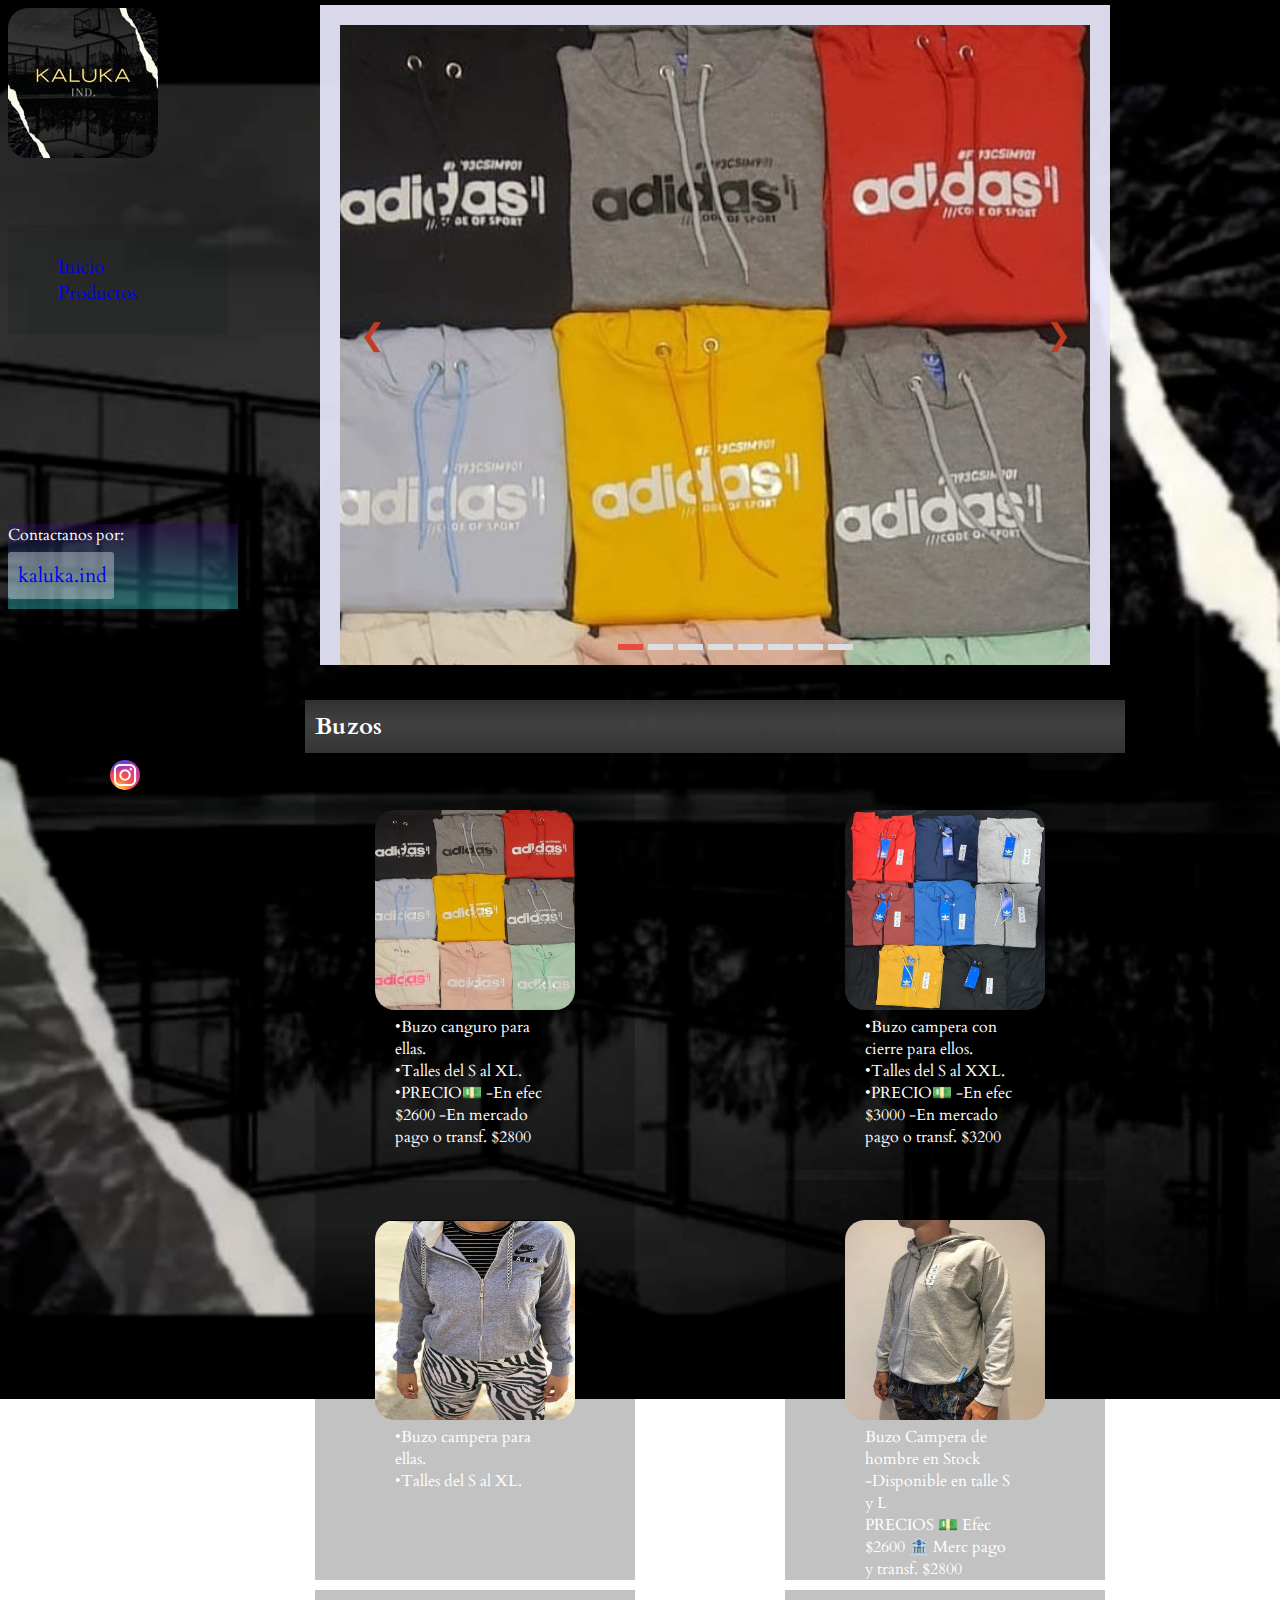
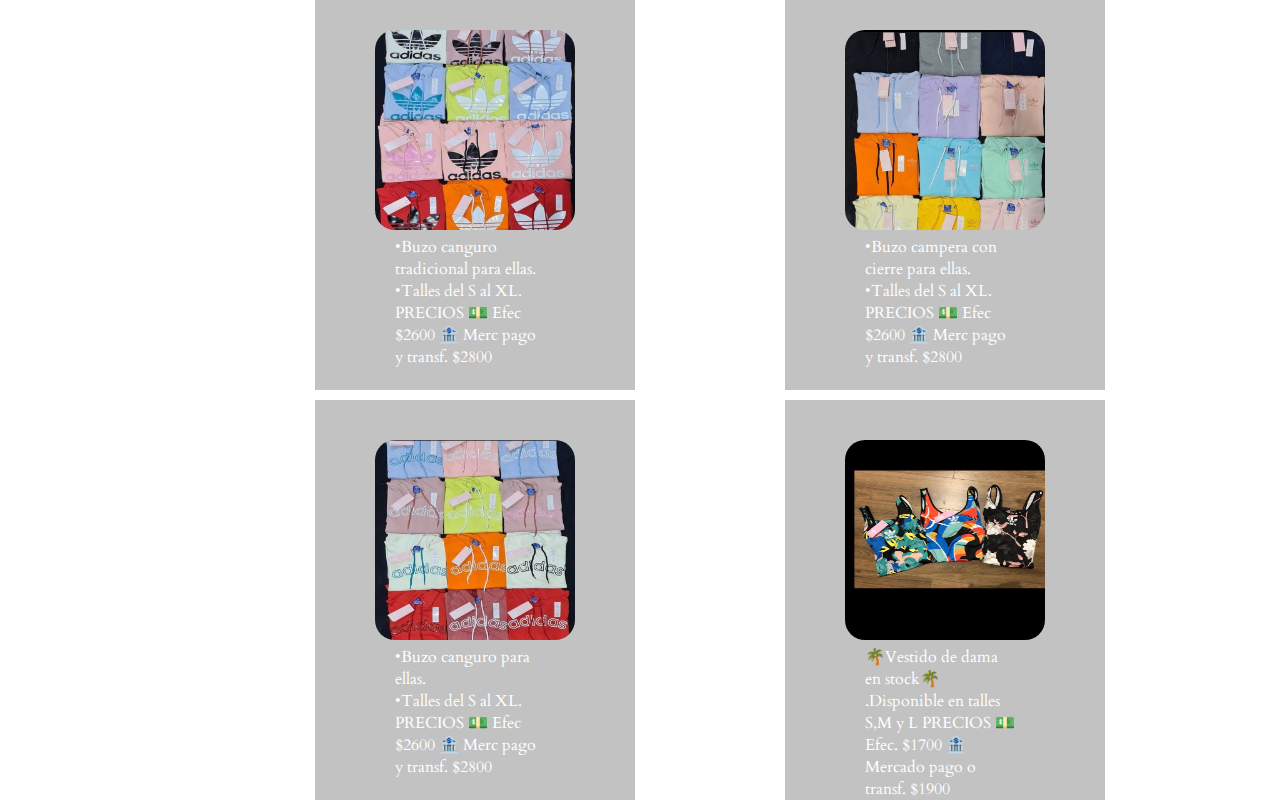
==== commit 69a134c7: "Update buzos.html" ====
--- a/buzos.html
+++ b/buzos.html
@@ -28,8 +28,8 @@
                         <li> <a class="desplegable1" href="buzos.html">Buzos</a></li>
                         <li> <a class="desplegable1" href="remeras.html">Remeras</a><br>
                         </li>
-                        <li> <a class="desplegable1" href="pantalonesYCalzas.html">Pantalones
-                                y/o calzas</a></li>
+                        <li> <a class="desplegable1" href="pantalonesYCalzas.html">Pantalones y/o calzas</a></li>
+                        <li> <a class="desplegable1" href="conjuntos.html">Conjuntos</a></li>
                     </ul>
                 </li>
             </ul>
--- a/css.css
+++ b/css.css
@@ -34,9 +34,17 @@
     transition: 1s;
 }
 
+.inicio:visited{
+    color: gold;
+}
+
 .productos {
     text-decoration: none;
     transition: 1s;
+}
+
+.productos:visited{
+    color: gold;
 }
 
 nav {
@@ -75,6 +83,10 @@
     transition: 0.5s;
 }
 
+.desplegable1:visited{
+    color: gold;
+}
+
 .desplegable1:hover {
     border-left: 5px solid rgba(165, 42, 42, 0.226);
 }
@@ -85,7 +97,7 @@
 
 .cajaContactos{
     width: 230px;
-    height: 65px;
+    height: 85px;
     text-decoration: none;
     background-image: linear-gradient(to top, #30d0d067 0%, #33086762 100%);
 }
@@ -102,7 +114,11 @@
     background:rgb(34, 120, 178) ;
 }
 
-    .logoIg{
+.cajaContactos a:visited{
+    color: gold;
+}
+
+.logoIg{
     position: absolute;
     width: 30px;
     height: 30px;
@@ -209,6 +225,10 @@
     text-decoration: none;
 }
 
+.buzos:visited{
+    color: gold;
+}
+
 .fotoBuzos {
     position: absolute;
     top: 40px;
@@ -238,6 +258,10 @@
     height: 250px;
     left: 120px;
     text-decoration: none;
+}
+
+.remeras:visited{
+    color: gold;
 }
 
 .fotoRemeras {
@@ -279,6 +303,10 @@
     height: 250px;
 }
 
+.pantalones:visited{
+    color: gold;
+}
+
 .fotoPantalones {
     position: absolute;
     width: 200px;
@@ -313,7 +341,7 @@
     height: 620px;
     padding: 20px;
     overflow: hidden;
-    background-color: lavender;
+    background-color: rgba(230, 230, 250, 0.938);
     /* margin: auto; */
 }
 
@@ -644,5 +672,11 @@
     transition: 2s;
 }
 
-
-/*Termina Zona Lista De Productos*/+/*Termina Zona Lista De Productos*/
+
+@media only screen and (max-width: 700px) {
+    .logoIg{
+        position: sticky;
+        top: 87%;
+    }
+}
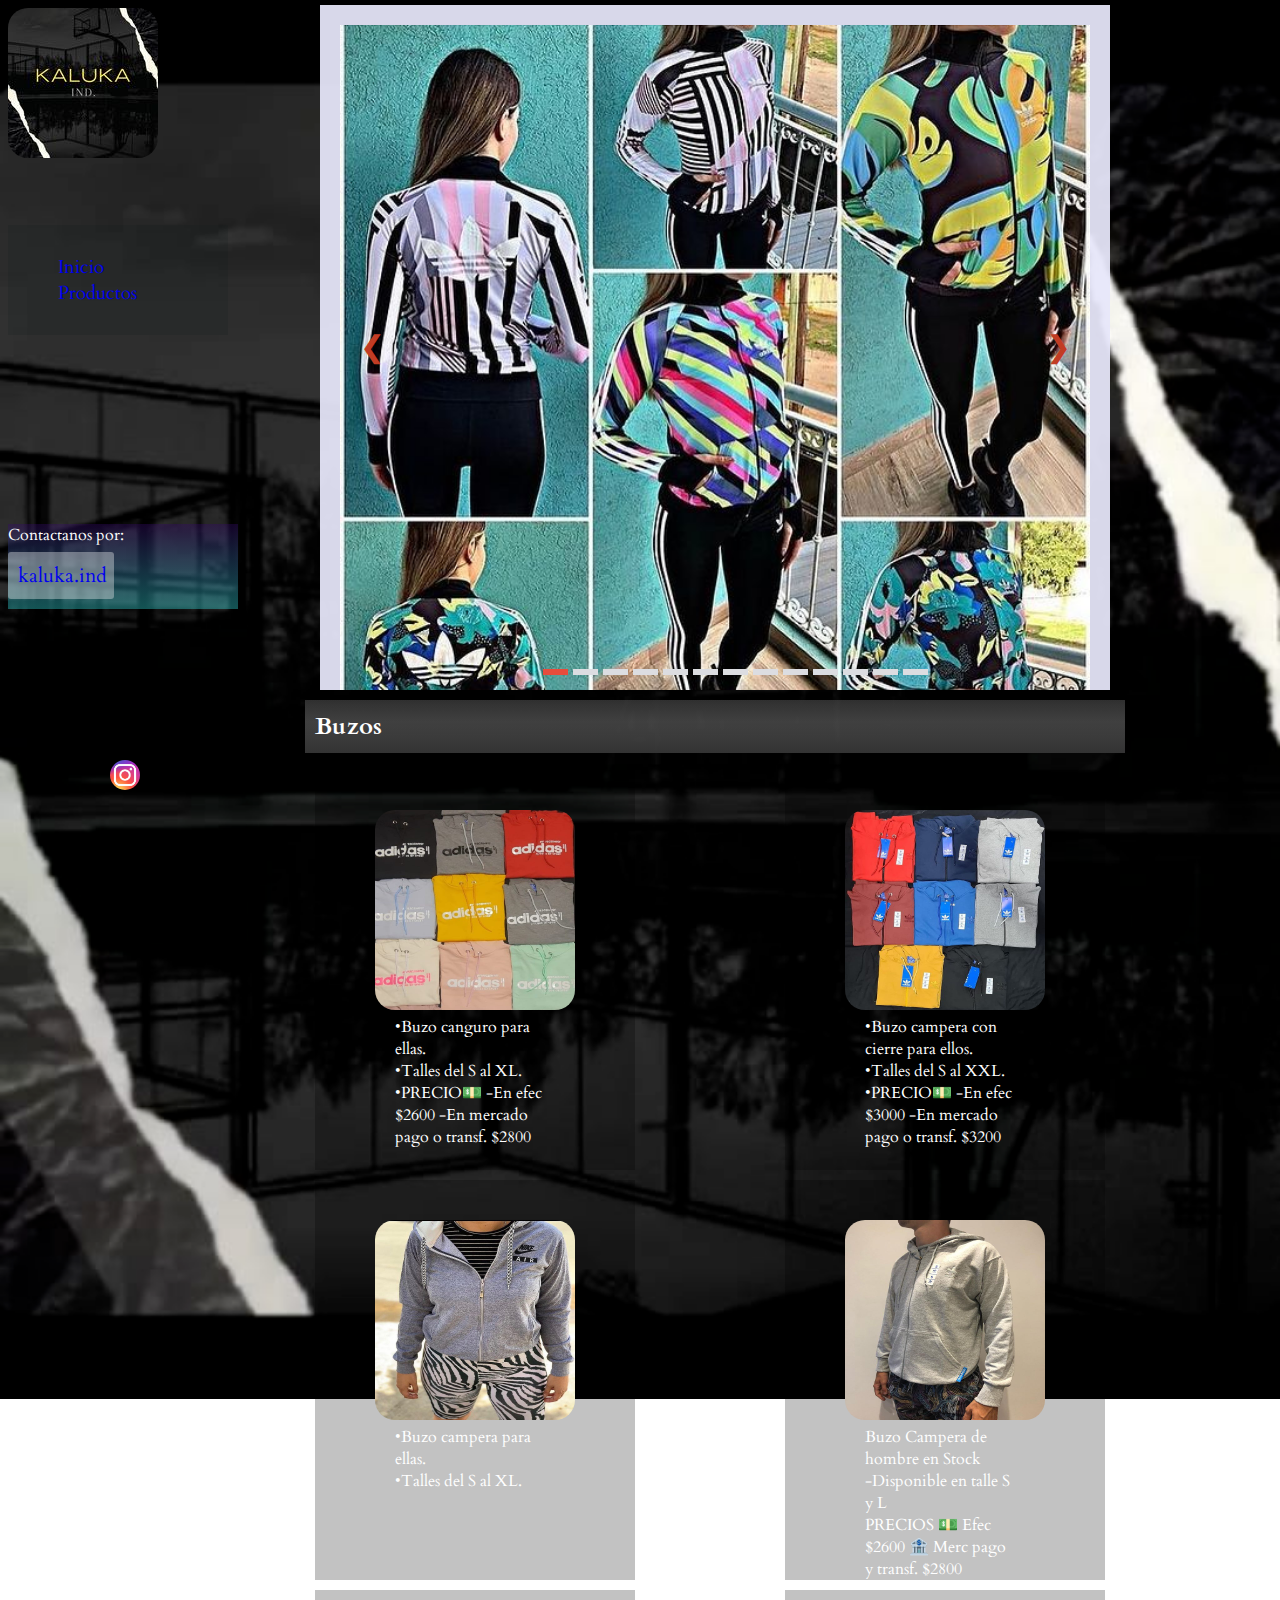
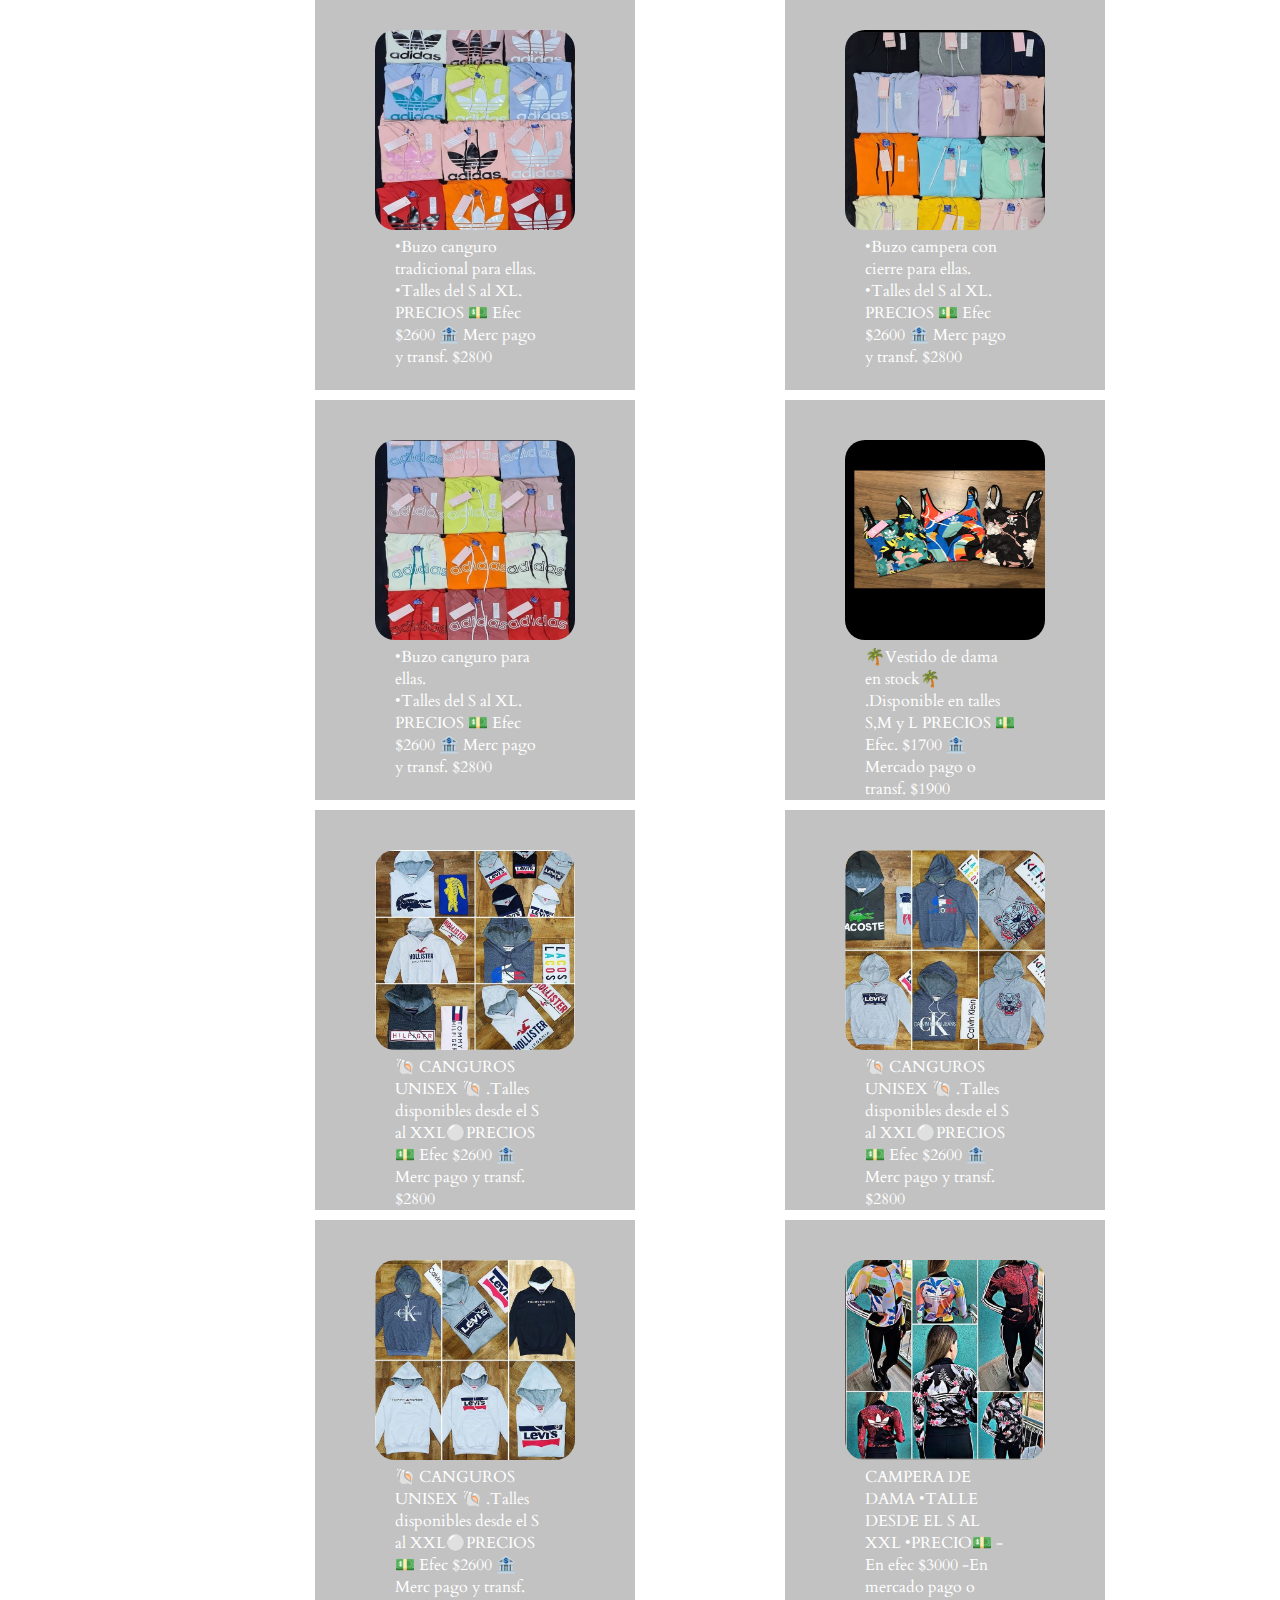
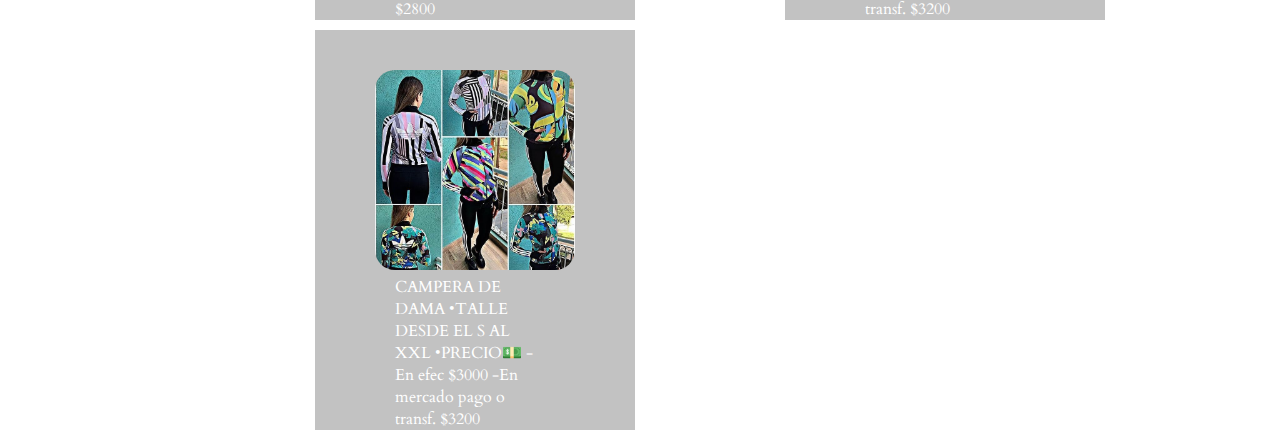
==== commit 52a95b99: "Update buzos.html" ====
--- a/buzos.html
+++ b/buzos.html
@@ -36,6 +36,21 @@
         </div>
     </nav>
     <div class="slide-contenedor">
+                <div class="miSlider fade">
+            <img src="imagenes\buzos/camperaDeDama2.jfif" alt="">
+        </div>
+        <div class="miSlider fade">
+            <img src="imagenes\buzos/camperaDeDama1.jfif" alt="">
+        </div>
+        <div class="miSlider fade">
+            <img src="imagenes\buzos/buzoCanguroUnisex3.jfif" alt="">
+        </div>
+        <div class="miSlider fade">
+            <img src="imagenes\buzos/buzoCanguroUnisex2.jfif" alt="">
+        </div>
+        <div class="miSlider fade">
+            <img src="imagenes\buzos/buzoCanguroUnisex1.jfif" alt="">
+        </div>
         <div class="miSlider fade">
             <img src="imagenes\buzos/9buzos.jfif" alt="">
         </div>
@@ -73,6 +88,11 @@
             <span class="barra" onclick="posicionSlide(6)"></span>
             <span class="barra" onclick="posicionSlide(7)"></span>
             <span class="barra" onclick="posicionSlide(8)"></span>
+            <span class="barra" onclick="posicionSlide(9)"></span>
+            <span class="barra" onclick="posicionSlide(10)"></span>
+            <span class="barra" onclick="posicionSlide(11)"></span>
+            <span class="barra" onclick="posicionSlide(12)"></span>
+            <span class="barra" onclick="posicionSlide(13)"></span>
         </div>
     </div>
     <script src="main.js"></script>
@@ -126,6 +146,40 @@
                 💵 Efec. $1700
                 🏦 Mercado pago o transf. $1900</p>
         </div>
+                <div class="adidas9">
+            <img class="fotoBuzos " id="foto9" src="imagenes\buzos/buzoCanguroUnisex1.jfif">
+            <p class="texto1">🐚 CANGUROS UNISEX 🐚
+                .Talles disponibles desde el S al XXL⚪️PRECIOS💵 Efec $2600
+                🏦 Merc pago y transf. $2800</p>
+        </div>
+        <div class="adidas10">
+            <img class="fotoBuzos " id="foto10" src="imagenes\buzos/buzoCanguroUnisex2.jfif">
+            <p class="texto1">🐚 CANGUROS UNISEX 🐚
+                .Talles disponibles desde el S al XXL⚪️PRECIOS💵 Efec $2600
+                🏦 Merc pago y transf. $2800</p>
+        </div>
+        <div class="adidas11">
+            <img class="fotoBuzos " id="foto11" src="imagenes\buzos/buzoCanguroUnisex3.jfif">
+            <p class="texto1">🐚 CANGUROS UNISEX 🐚
+                .Talles disponibles desde el S al XXL⚪️PRECIOS💵 Efec $2600
+                🏦 Merc pago y transf. $2800</p>
+        </div>
+        <div class="adidas12">
+            <img class="fotoBuzos " id="foto12" src="imagenes\buzos/camperaDeDama1.jfif">
+            <p class="texto1">CAMPERA DE DAMA
+                •TALLE DESDE EL S AL XXL
+                •PRECIO💵
+                -En efec $3000
+                -En mercado pago o transf. $3200</p>
+        </div>
+        <div class="adidas13">
+            <img class="fotoBuzos " id="foto13" src="imagenes\buzos/camperaDeDama2.jfif">
+            <p class="texto1">CAMPERA DE DAMA
+                •TALLE DESDE EL S AL XXL
+                •PRECIO💵
+                -En efec $3000
+                -En mercado pago o transf. $3200</p>
+        </div>
     </div>
     <footer><div class="cajaContactos"><p>Contactanos por:</p><a target=_blank href="https://www.instagram.com/kaluka.ind/">kaluka.ind
         <img class="logoIg" src="imagenes\ig.jpg"></a>
--- a/css.css
+++ b/css.css
@@ -277,17 +277,45 @@
     background-color: rgb(33, 33, 56);
 }
 
-
-/*.vestidos {
-    position: absolute;
-    top: 300px;
+.cajaConjunto{
+    position: absolute;
+    background-color: rgba(0, 0, 0, 0.267);
+    left: 250px;
+    top: 350px;
+    width: 300px;
+    height: 280px;
+    padding: 5px;
+    transition: 1s;
+}
+
+.cajaConjunto:hover{
+    background-color: rgb(33, 33, 56);
+}
+.conjuntos {
+    position: absolute;
+    width: 180px;
+    height: 250px;
+    left: 120px;
     text-decoration: none;
-}*/
+}
+
+.conjuntos:visited{
+    color: gold;
+}
+
+.fotoConjunto{
+    position: absolute;
+    width: 200px;
+    top: 50px;
+    left: 55px;
+    height: 200px;
+    border-radius: 20px;
+}
 
 .cajaPantalones {
     position: absolute;
     background-color: rgba(0, 0, 0, 0.267);
-    left: 70px;
+    right: 400px;
     top: 350px;
     width: 300px;
     height: 280px;
@@ -338,7 +366,7 @@
     left: 320px;
     margin: auto;
     width: 750px;
-    height: 620px;
+    height: 645px;
     padding: 20px;
     overflow: hidden;
     background-color: rgba(230, 230, 250, 0.938);
@@ -672,11 +700,825 @@
     transition: 2s;
 }
 
+.adidas14 {
+    position: absolute;
+    background-color: rgba(0, 0, 0, 0.24);
+    width: 320px;
+    height: 400px;
+    top: 2550px;
+    left: 560px;
+    transition: all 1s;
+}
+
+.adidas14:hover {
+    background: linear-gradient(to bottom, #323232 0%, #3F3F3F 40%, #1C1C1C 150%), linear-gradient(to top, rgba(255, 255, 255, 0.40) 0%, rgba(0, 0, 0, 0.25) 200%);
+    background-blend-mode: multiply;
+    transition: 2s;
+}
+
+.adidas15 {
+    position: absolute;
+    background-color: rgba(0, 0, 0, 0.24);
+    width: 320px;
+    height: 400px;
+    top: 2960px;
+    left: 90px;
+    transition: all 1s;
+}
+
+.adidas15:hover {
+    background: linear-gradient(to bottom, #323232 0%, #3F3F3F 40%, #1C1C1C 150%), linear-gradient(to top, rgba(255, 255, 255, 0.40) 0%, rgba(0, 0, 0, 0.25) 200%);
+    background-blend-mode: multiply;
+    transition: 2s;
+}
+
+.adidas16 {
+    position: absolute;
+    background-color: rgba(0, 0, 0, 0.24);
+    width: 320px;
+    height: 400px;
+    top: 2960px;
+    left: 560px;
+    transition: all 1s;
+}
+
+.adidas16:hover {
+    background: linear-gradient(to bottom, #323232 0%, #3F3F3F 40%, #1C1C1C 150%), linear-gradient(to top, rgba(255, 255, 255, 0.40) 0%, rgba(0, 0, 0, 0.25) 200%);
+    background-blend-mode: multiply;
+    transition: 2s;
+}
+
+.adidas17 {
+    position: absolute;
+    background-color: rgba(0, 0, 0, 0.24);
+    width: 320px;
+    height: 400px;
+    top: 3370px;
+    left: 90px;
+    transition: all 1s;
+}
+
+.adidas17:hover {
+    background: linear-gradient(to bottom, #323232 0%, #3F3F3F 40%, #1C1C1C 150%), linear-gradient(to top, rgba(255, 255, 255, 0.40) 0%, rgba(0, 0, 0, 0.25) 200%);
+    background-blend-mode: multiply;
+    transition: 2s;
+}
+.adidas18 {
+    position: absolute;
+    background-color: rgba(0, 0, 0, 0.24);
+    width: 20em;
+    height: 25em;
+    top: 210.625em;
+    left: 35em;
+    transition: all 1s;
+}
+
+.adidas18:hover {
+    background: linear-gradient(to bottom, #323232 0%, #3F3F3F 40%, #1C1C1C 150%), linear-gradient(to top, rgba(255, 255, 255, 0.40) 0%, rgba(0, 0, 0, 0.25) 200%);
+    background-blend-mode: multiply;
+    transition: 2s;
+}
+
+.adidas19 {
+    position: absolute;
+    background-color: rgba(0, 0, 0, 0.24);
+    width: 20em;
+    height: 25em;
+    top: 236.25em;
+    left: 5.625em;
+    transition: all 1s;
+}
+
+.adidas19:hover {
+    background: linear-gradient(to bottom, #323232 0%, #3F3F3F 40%, #1C1C1C 150%), linear-gradient(to top, rgba(255, 255, 255, 0.40) 0%, rgba(0, 0, 0, 0.25) 200%);
+    background-blend-mode: multiply;
+    transition: 2s;
+}
+
+.adidas20 {
+    position: absolute;
+    background-color: rgba(0, 0, 0, 0.24);
+    width: 20em;
+    height: 25em;
+    top: 236.25rem;
+    left: 35em;
+    transition: all 1s;
+}
+
+.adidas20:hover {
+    background: linear-gradient(to bottom, #323232 0%, #3F3F3F 40%, #1C1C1C 150%), linear-gradient(to top, rgba(255, 255, 255, 0.40) 0%, rgba(0, 0, 0, 0.25) 200%);
+    background-blend-mode: multiply;
+    transition: 2s;
+}
+
+.adidas21 {
+    position: absolute;
+    background-color: rgba(0, 0, 0, 0.24);
+    width: 20em;
+    height: 25em;
+    top: 261.875rem;
+    left: 5.625em;
+    transition: all 1s;
+}
+
+.adidas21:hover {
+    background: linear-gradient(to bottom, #323232 0%, #3F3F3F 40%, #1C1C1C 150%), linear-gradient(to top, rgba(255, 255, 255, 0.40) 0%, rgba(0, 0, 0, 0.25) 200%);
+    background-blend-mode: multiply;
+    transition: 2s;
+}
+
+
 /*Termina Zona Lista De Productos*/
 
-@media only screen and (max-width: 700px) {
-    .logoIg{
-        position: sticky;
-        top: 87%;
-    }
-}
+@media only screen and (max-width: 992px) {
+.logo {
+    width: 9em;
+    height: 9em;
+    border-radius: 20px;
+    position: absolute;
+}
+
+.menu{
+    top: 11.5rem;
+    position: absolute;
+    background-color: rgba(18, 29, 29, 0.178);
+    font-size: larger;
+    width: 9.5em;
+    text-decoration: solid;
+    padding: 10px;
+}
+
+.logoIg{
+    position: absolute;
+    left: 6.875rem;
+    bottom: 14.1rem;
+}
+
+.primeraCaja {
+    position: absolute;
+    background-color: #3232327a;
+    top: 12.8125em;
+    left: 15.625em;
+    width: 24.875em;
+    height: 25.125em;
+}
+
+.nosotros {
+    position: absolute;
+    height: 18.25em;
+    width: 23em;
+    top: 5.625em;
+    left: 0.9375em;
+    border-radius: 20px;
+}
+
+.segundaCaja {
+    position: absolute;
+    left: 43.75em;
+    top: 12.8125em;
+    width: 24.875em;
+    height: 25.125em;
+    background-color: #3232327a;
+}
+
+.proceso {
+    position: absolute;
+    height: 18.25em;
+    width: 23em;
+    left: 0.9375em;
+    border-radius: 20px;
+}
+
+.tercerCaja {
+    position: absolute;
+    top: 41.875em;
+    left: 30em;
+    width: 24.875em;
+    height: 25.125em;
+    background-color: #3232327a;
+
+}
+
+.medioDePago {
+    position: absolute;
+    height: 17.25em;
+    width: 23em;
+    left: 0.9375em;
+    border-radius: 20px;
+}
+
+.slide-contenedor {
+    position: absolute;
+    top: 0.3125em;
+    left: 12.5em;
+    margin: auto;
+    width: 26.875em;
+    height: 33.3125em;
+    padding: 20px;
+    overflow: hidden;
+    background-color: rgba(230, 230, 250, 0.938);
+}
+
+.buzosTitulo {
+    position: absolute;
+    left: 4em;
+    width: 18.7em;
+}
+
+
+.listaEntera {
+    position: absolute;
+    left: 6.5em;
+    width: 33.5em;
+    height: 37.5em;
+    top: 35.5em;
+}
+
+@media only screen and (max-width: 768px) {
+
+/*Zona Menu*/
+.logo {
+    width: 8em;
+    height: 8em;
+    border-radius: 20px;
+    position: absolute;
+}
+
+.menu{
+    top: 10.5rem;
+    position: absolute;
+    background-color: rgba(18, 29, 29, 0.178);
+    font-size: larger;
+    width: 9em;
+    text-decoration: solid;
+    padding: 10px;
+    padding-left: 0;
+}
+
+.logoIg{
+    position: absolute;
+    left: 6.875rem;
+    bottom: 13.8rem;
+}
+
+.cajaContactos {
+    width: 11em;
+    height: 85px;
+    text-decoration: none;
+    background-image: linear-gradient(to top, #30d0d067 0%, #33086762 100%);
+}
+/*Termina Zona Menu*/
+
+/*Zona Primera Página*/
+
+.primeraCaja {
+    position: absolute;
+    background-color: #3232327a;
+    top: 12.8125em;
+    left: 15.625em;
+    width: 22.875em;
+    height: 23.125em;
+}
+
+.nosotros {
+    position: absolute;
+    height: 16.25em;
+    width: 21em;
+    top: 5.625em;
+    left: 0.9375em;
+    border-radius: 20px;
+}
+
+.segundaCaja {
+    position: absolute;
+    left: 40.75em;
+    top: 12.8125em;
+    width: 22.875em;
+    height: 23.125em;
+    background-color: #3232327a;
+}
+
+.proceso {
+    position: absolute;
+    height: 16.25em;
+    width: 21em;
+    left: 0.9375em;
+    border-radius: 20px;
+}
+
+.tercerCaja {
+    position: absolute;
+    top: 37.875em;
+    left: 27em;
+    width: 22.875em;
+    height: 23.125em;
+    background-color: #3232327a;
+
+}
+
+.medioDePago {
+    position: absolute;
+    height: 15.25em;
+    width: 21em;
+    left: 0.9375em;
+    border-radius: 20px;
+}
+
+/*Termina Zona Primera Página*/
+
+/*Zona Segunda Página*/
+
+.menuProductos {
+    position: absolute;
+    top: 0.25em;
+    left: 7.5em;
+    width: 10.73em;
+    height: 25em;
+    padding: 50px;
+}
+
+/*Termina Zona Segunda Página*/
+
+.buzosTitulo {
+    position: absolute;
+    left: 4em;
+    width: 18.7em;
+}
+
+}
+
+@media only screen and (max-width: 576px){
+/*Zona Menu*/
+
+.logo {
+    width: 8em;
+    height: 8em;
+    border-radius: 20px;
+    position: absolute;
+}
+
+.menu{
+    top: 9.5rem;
+    position: absolute;
+    background-color: rgba(18, 29, 29, 0.178);
+    font-size: larger;
+    width: 9em;
+    text-decoration: solid;
+    padding: 10px;
+    padding-left: 0;
+}
+
+.logoIg{
+    position: absolute;
+    left: 7.875rem;
+    top: 35.375rem;
+}
+
+.cajaContactos {
+    width: 11em;
+    height: 85px;
+    text-decoration: none;
+    background-image: linear-gradient(to top, #30d0d067 0%, #33086762 100%);
+}
+/*Termina Zona Menu*/
+
+
+/*Zona Primera Página*/
+
+.primeraCaja {
+    position: absolute;
+    background-color: #3232327a;
+    top: 1.8125em;
+    left: 13.625em;
+    width: 18.875em;
+    height: 19.125em;
+}
+
+.nosotros {
+    position: absolute;
+    height: 13.25em;
+    width: 17em;
+    top: 4.625em;
+    left: 0.9375em;
+    border-radius: 20px;
+}
+
+.segundaCaja {
+    position: absolute;
+    left: 13.625em;
+    top: 23.8125em;
+    width: 18.875em;
+    height: 20.125em;
+    background-color: #3232327a;
+}
+
+.proceso {
+    position: absolute;
+    height: 14.25em;
+    width: 17em;
+    left: 0.9375em;
+    border-radius: 20px;
+}
+
+.tercerCaja {
+    position: absolute;
+    top: 45.875em;
+    left: 13.625em;
+    width: 18.875em;
+    height: 20.125em;
+    background-color: #3232327a;
+}
+
+.medioDePago {
+    position: absolute;
+    height: 12.25em;
+    width: 17em;
+    left: 0.9375em;
+    border-radius: 20px;
+}
+/*Termina Zona Primera Página*/
+
+
+/*Zona Segunda Página*/
+
+.menuProductos {
+    position: absolute;
+    top: 0.25em;
+    left: 7.5em;
+    width: 10.73em;
+    height: 25em;
+    padding: 50px;
+}
+
+.cajaBuzos {
+    position: absolute;
+    left: 5em;
+    background-color: rgba(0, 0, 0, 0.103);
+    width: 12.75em;
+    height: 11.5em;
+    padding: 5px;
+    transition: 1s;
+}
+
+.fotoBuzos {
+    position: absolute;
+    top: 2.5em;
+    left: 2.55em;
+    width: 8.5em;
+    height: 8.5em;
+    border-radius: 20px;
+}
+
+
+.cajaRemeras {
+    position: absolute;
+    background-color: rgba(0, 0, 0, 0.192);
+    top: 17em;
+    left: 5em;
+    width: 12.75em;
+    height: 11.5em;
+    padding: 5px;
+    transition: 1s;
+}
+
+.fotoRemeras {
+    position: absolute;
+    bottom: 1em;
+    left: 2.55em;
+    width: 8.5em;
+    height: 8.5em;
+    border-radius: 20px;
+}
+
+
+.cajaConjunto{
+    position: absolute;
+    background-color: rgba(0, 0, 0, 0.267);
+    left: 5em;
+    top: 31em;
+    width: 12.75em;
+    height: 11.5em;
+    padding: 5px;
+    transition: 1s;
+}
+
+.fotoConjunto{
+    position: absolute;
+    top: 3.125em;
+    left: 2.55em;
+    width: 8.5em;
+    height: 8.5em;
+    border-radius: 20px;
+}
+
+.cajaPantalones {
+    position: absolute;
+    background-color: rgba(0, 0, 0, 0.267);
+    left: 5em;
+    top: 45em;
+    width: 12.75em;
+    height: 11.5em;
+    padding: 5px;
+    transition: 1s;
+}
+
+.fotoPantalones {
+    position: absolute;
+    top: 3.125em;
+    left: 2.55em;
+    width: 8.5em;
+    height: 8.5em;
+    border-radius: 20px;
+}
+
+/*Termina Zona Segunda Página*/
+
+/*Zona Lista De Productos*/
+
+.slide-contenedor {
+    position: absolute;
+    top: 0.3125em;
+    left: 12.5em;
+    margin: auto;
+    width: 26.875em;
+    height: 33.3125em;
+    padding: 20px;
+    overflow: hidden;
+    background-color: rgba(230, 230, 250, 0.938);
+}
+
+.miSlider img {
+    width: 100%;
+    max-height: 100vh;
+    height: inherit;
+    object-fit: cover;
+    vertical-align: top;
+    transition: 2s;
+}
+
+.direcciones {
+    width: 95%;
+    height: 100%;
+    position: absolute;
+    top: 0;
+    display: flex;
+    justify-content: space-between;
+    align-items: center;
+    font-size: 30px;
+}
+
+.listaEntera {
+    position: absolute;
+    left: 6.5em;
+    width: 33.5em;
+    height: 37.5em;
+    top: 35.5em;
+}
+
+.buzosTitulo {
+    position: absolute;
+    left: 4em;
+    width: 18.7em;
+}
+
+h2 {
+    position: absolute;
+    background-color: rgba(0, 0, 0, 0.212);
+    width: 20em;
+    padding: 10px;
+    background: linear-gradient(to bottom, #3232327a 0%, #3f3f3f9a 40%, #1C1C1C 150%), linear-gradient(to top, rgba(255, 255, 255, 0.40) 0%, rgba(0, 0, 0, 0.25) 200%);
+    background-blend-mode: multiply;
+}
+
+.fotosBuzos {
+    position: fixed;
+    width: 12.5em;
+    height: 12.5em;
+    border-radius: 5px;
+}
+
+.texto1 {
+    position: absolute;
+    width: 9.375em;
+    left: 3em;
+    top: 10.375em;
+}
+
+.adidas1 {
+    position: absolute;
+    background-color: rgba(0, 0, 0, 0.24);
+    top: 5.625em;
+    width: 15em;
+    height: 22em;
+    left: 5.625em;
+    z-index: 1;
+    transition: all 1s;
+}
+
+.adidas2 {
+    position: absolute;
+    background-color: rgba(0, 0, 0, 0.24);
+    width: 15em;
+    height: 22em;
+    top: 5.625em;
+    left: 21em;
+    z-index: 2;
+    transition: all 1s;
+}
+
+.adidas3 {
+    position: absolute;
+    background-color: rgba(0, 0, 0, 0.24);
+    width: 15em;
+    height: 22em;
+    top: 31.25em;
+    left: 5.625em;
+    z-index: 3;
+    transition: all 1s;
+}
+
+.adidas4 {
+    position: absolute;
+    background-color: rgba(0, 0, 0, 0.24);
+    width: 15em;
+    height: 22em;
+    top: 31.25em;
+    left: 21em;
+    z-index: 4;
+    transition: all 1s;
+}
+
+.adidas5 {
+    position: absolute;
+    background-color: rgba(0, 0, 0, 0.24);
+    width: 15em;
+    height: 22em;
+    top: 56.875em;
+    left: 5.625em;
+    z-index: 5;
+    transition: all 1s;
+}
+
+.adidas6 {
+    position: absolute;
+    background-color: rgba(0, 0, 0, 0.24);
+    width: 15em;
+    height: 22em;
+    top: 56.875em;
+    left: 21em;
+    z-index: 6;
+    transition: all 1s;
+}
+
+.adidas7 {
+    position: absolute;
+    background-color: rgba(0, 0, 0, 0.24);
+    width: 15em;
+    height: 22em;
+    top: 82.5em;
+    left: 5.625em;
+    z-index: 7;
+    transition: all 1s;
+}
+
+.adidas8 {
+    position: absolute;
+    background-color: rgba(0, 0, 0, 0.24);
+    width: 15em;
+    height: 22em;
+    top: 82.5em;
+    left: 21em;
+    transition: all 1s;
+}
+
+.adidas9 {
+    position: absolute;
+    background-color: rgba(0, 0, 0, 0.24);
+    width: 15em;
+    height: 22em;
+    top: 108.125em;
+    left: 5.625em;
+    transition: all 1s;
+}
+
+.adidas10 {
+    position: absolute;
+    background-color: rgba(0, 0, 0, 0.24);
+    width: 15em;
+    height: 22em;
+    top: 108.125em;
+    left: 21em;
+    transition: all 1s;
+}
+
+.adidas11 {
+    position: absolute;
+    background-color: rgba(0, 0, 0, 0.24);
+    width: 15em;
+    height: 22em;
+    top: 133.75em;
+    left: 5.625em;
+    transition: all 1s;
+}
+
+.adidas12 {
+    position: absolute;
+    background-color: rgba(0, 0, 0, 0.24);
+    width: 15em;
+    height: 22em;
+    top: 133.75em;
+    left: 21em;
+    transition: all 1s;
+}
+
+.adidas13 {
+    position: absolute;
+    background-color: rgba(0, 0, 0, 0.24);
+    width: 15em;
+    height: 22em;
+    top: 159.375em;
+    left: 5.625em;
+    transition: all 1s;
+}
+
+.adidas14 {
+    position: absolute;
+    background-color: rgba(0, 0, 0, 0.24);
+    width: 15em;
+    height: 22em;
+    top: 159.375em;
+    left: 21em;
+    transition: all 1s;
+}
+
+.adidas15 {
+    position: absolute;
+    background-color: rgba(0, 0, 0, 0.24);
+    width: 15em;
+    height: 22em;
+    top: 185em;
+    left: 5.625em;
+    transition: all 1s;
+}
+
+.adidas16 {
+    position: absolute;
+    background-color: rgba(0, 0, 0, 0.24);
+    width: 15em;
+    height: 22em;
+    top: 185em;
+    left: 21em;
+    transition: all 1s;
+}
+
+.adidas17 {
+    position: absolute;
+    background-color: rgba(0, 0, 0, 0.24);
+    width: 15em;
+    height: 22em;
+    top: 210.625em;
+    left: 5.625em;
+    transition: all 1s;
+}
+
+.adidas18 {
+    position: absolute;
+    background-color: rgba(0, 0, 0, 0.24);
+    width: 15em;
+    height: 22em;
+    top: 210.625em;
+    left: 21em;
+    transition: all 1s;
+}
+
+.adidas19 {
+    position: absolute;
+    background-color: rgba(0, 0, 0, 0.24);
+    width: 15em;
+    height: 22em;
+    top: 236.25em;
+    left: 5.625em;
+    transition: all 1s;
+}
+
+.adidas20 {
+    position: absolute;
+    background-color: rgba(0, 0, 0, 0.24);
+    width: 15em;
+    height: 22em;
+    top: 236.25rem;
+    left: 21em;
+    transition: all 1s;
+}
+
+.adidas21 {
+    position: absolute;
+    background-color: rgba(0, 0, 0, 0.24);
+    width: 15em;
+    height: 22em;
+    top: 261.875rem;
+    left: 5.625em;
+    transition: all 1s;
+}
+
+}
